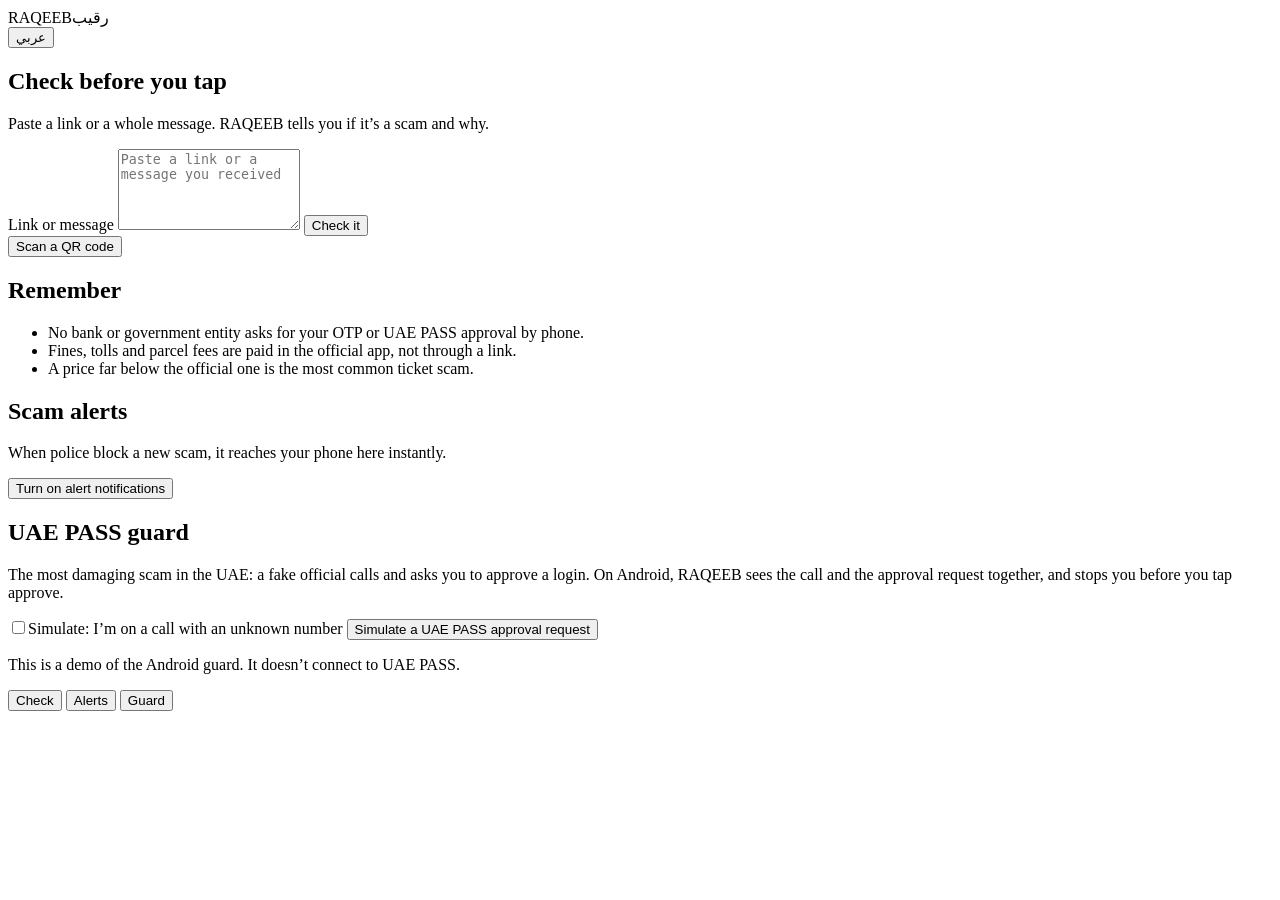
==== web/app/index.html @ e65f9ff2 "RAQEEB 1.0 baseline" ====
<!DOCTYPE html>
<html lang="en" dir="ltr">
<head>
<meta charset="utf-8">
<meta name="viewport" content="width=device-width, initial-scale=1, viewport-fit=cover">
<meta name="theme-color" content="#14243A">
<title>RAQEEB</title>
<link rel="manifest" href="/manifest.webmanifest">
<link rel="icon" href="/static/app/icon-192.png">
<link rel="apple-touch-icon" href="/static/app/icon-192.png">
<link rel="preconnect" href="https://fonts.googleapis.com">
<link rel="stylesheet" href="https://fonts.googleapis.com/css2?family=Cairo:wght@500..800&family=Readex+Pro:wght@300..600&display=swap">
<link rel="stylesheet" href="/static/app/app.css">
</head>
<body>
<header class="bar">
  <div class="mark"><span class="w-en">RAQEEB</span><span class="w-ar">رقيب</span></div>
  <button id="lang" class="lang" aria-label="Switch language">عربي</button>
</header>

<div id="banner" class="banner" hidden role="alert"></div>

<main>
  <section id="t-check" class="tab on">
    <h1 data-i="checkTitle">Check before you tap</h1>
    <p class="lede" data-i="checkLede">Paste a link or a whole message. RAQEEB tells you if it’s a scam and why.</p>
    <form id="check-form">
      <label for="input" class="sr" data-i="inputLabel">Link or message</label>
      <textarea id="input" rows="5" data-ph="inputPh" placeholder="Paste a link or a message you received"></textarea>
      <button class="go" type="submit" data-i="checkBtn">Check it</button>
    </form>
    <button id="qr-btn" class="soft" data-i="qrBtn">Scan a QR code</button>
    <div id="qr-box" class="qr-box" hidden>
      <video id="qr-video" playsinline muted></video>
      <p class="hint" data-i="qrHint">Point the camera at the QR code</p>
      <button id="qr-stop" class="soft" data-i="cancel">Cancel</button>
    </div>
    <div class="tips">
      <h2 data-i="tipsTitle">Remember</h2>
      <ul>
        <li data-i="tip1">No bank or government entity asks for your OTP or UAE PASS approval by phone.</li>
        <li data-i="tip2">Fines, tolls and parcel fees are paid in the official app, not through a link.</li>
        <li data-i="tip3">A price far below the official one is the most common ticket scam.</li>
      </ul>
    </div>
  </section>

  <section id="t-alerts" class="tab">
    <h1 data-i="alertsTitle">Scam alerts</h1>
    <p class="lede" data-i="alertsLede">When police block a new scam, it reaches your phone here instantly.</p>
    <button id="notify" class="soft" data-i="notifyBtn">Turn on alert notifications</button>
    <ol id="alerts" class="alerts"></ol>
  </section>

  <section id="t-guard" class="tab">
    <h1 data-i="guardTitle">UAE PASS guard</h1>
    <p class="lede" data-i="guardLede">The most damaging scam in the UAE: a fake official calls and asks you to approve a login. On Android, RAQEEB sees the call and the approval request together, and stops you before you tap approve.</p>
    <label class="switch"><input type="checkbox" id="oncall"><span data-i="onCall">Simulate: I’m on a call with an unknown number</span></label>
    <button id="simulate" class="go" data-i="simulateBtn">Simulate a UAE PASS approval request</button>
    <p class="hint" data-i="guardNote">This is a demo of the Android guard. It doesn’t connect to UAE PASS.</p>
  </section>
</main>

<nav class="tabs" aria-label="Sections">
  <button data-tab="check" class="on"><span data-i="tabCheck">Check</span></button>
  <button data-tab="alerts"><span data-i="tabAlerts">Alerts</span><b id="alert-count" hidden></b></button>
  <button data-tab="guard"><span data-i="tabGuard">Guard</span></button>
</nav>

<!-- verdict sheet -->
<section id="verdict" class="sheet" hidden aria-modal="true" role="dialog" aria-labelledby="v-word">
  <div class="sheet-inner">
    <p id="v-word" class="v-word"></p>
    <p id="v-brand" class="v-brand"></p>
    <div id="v-twin" class="v-twin"></div>
    <ul id="v-reasons" class="v-reasons"></ul>
    <p id="v-advice" class="v-advice"></p>
    <div class="v-actions">
      <button id="v-report" class="go light" data-i="reportBtn">Report to Aman</button>
      <button id="v-close" class="soft light" data-i="close">Close</button>
    </div>
    <div id="report-box" class="report-box" hidden>
      <label for="emirate" data-i="emirateLabel">Your emirate</label>
      <select id="emirate">
        <option>Abu Dhabi</option><option>Dubai</option><option>Sharjah</option><option>Ajman</option>
        <option>Umm Al Quwain</option><option>Ras Al Khaimah</option><option>Fujairah</option>
      </select>
      <button id="send-report" class="go light" data-i="sendReport">Send report</button>
      <p class="aman"><span data-i="amanAlso">You can also contact Aman directly:</span> <a href="tel:8002626">8002626</a> · <a href="sms:2828">SMS 2828</a></p>
      <p id="report-done" class="hint" hidden data-i="reportDone">Report sent. Thank you — it helps protect others.</p>
    </div>
  </div>
</section>

<!-- UAE PASS guard takeover -->
<section id="takeover" class="takeover" hidden role="alertdialog" aria-labelledby="to-title">
  <p class="to-eyebrow" data-i="toEyebrow">RAQEEB stopped an approval</p>
  <p id="to-title" class="to-title" data-i="toTitle">Someone is trying to log in as you.</p>
  <p class="to-title ar-line" lang="ar">شخص ما يحاول تسجيل الدخول باسمك.</p>
  <p class="to-body" data-i="toBody">You’re on a call with an unknown number and a UAE PASS approval just arrived. Real officials never ask you to approve a login. Hang up first.</p>
  <button id="to-deny" class="go light" data-i="toDeny">I didn’t ask for this. Decline</button>
  <button id="to-allow" class="soft light" data-i="toAllow">It was me</button>
</section>

<script src="/static/app/app.js"></script>
</body>
</html>
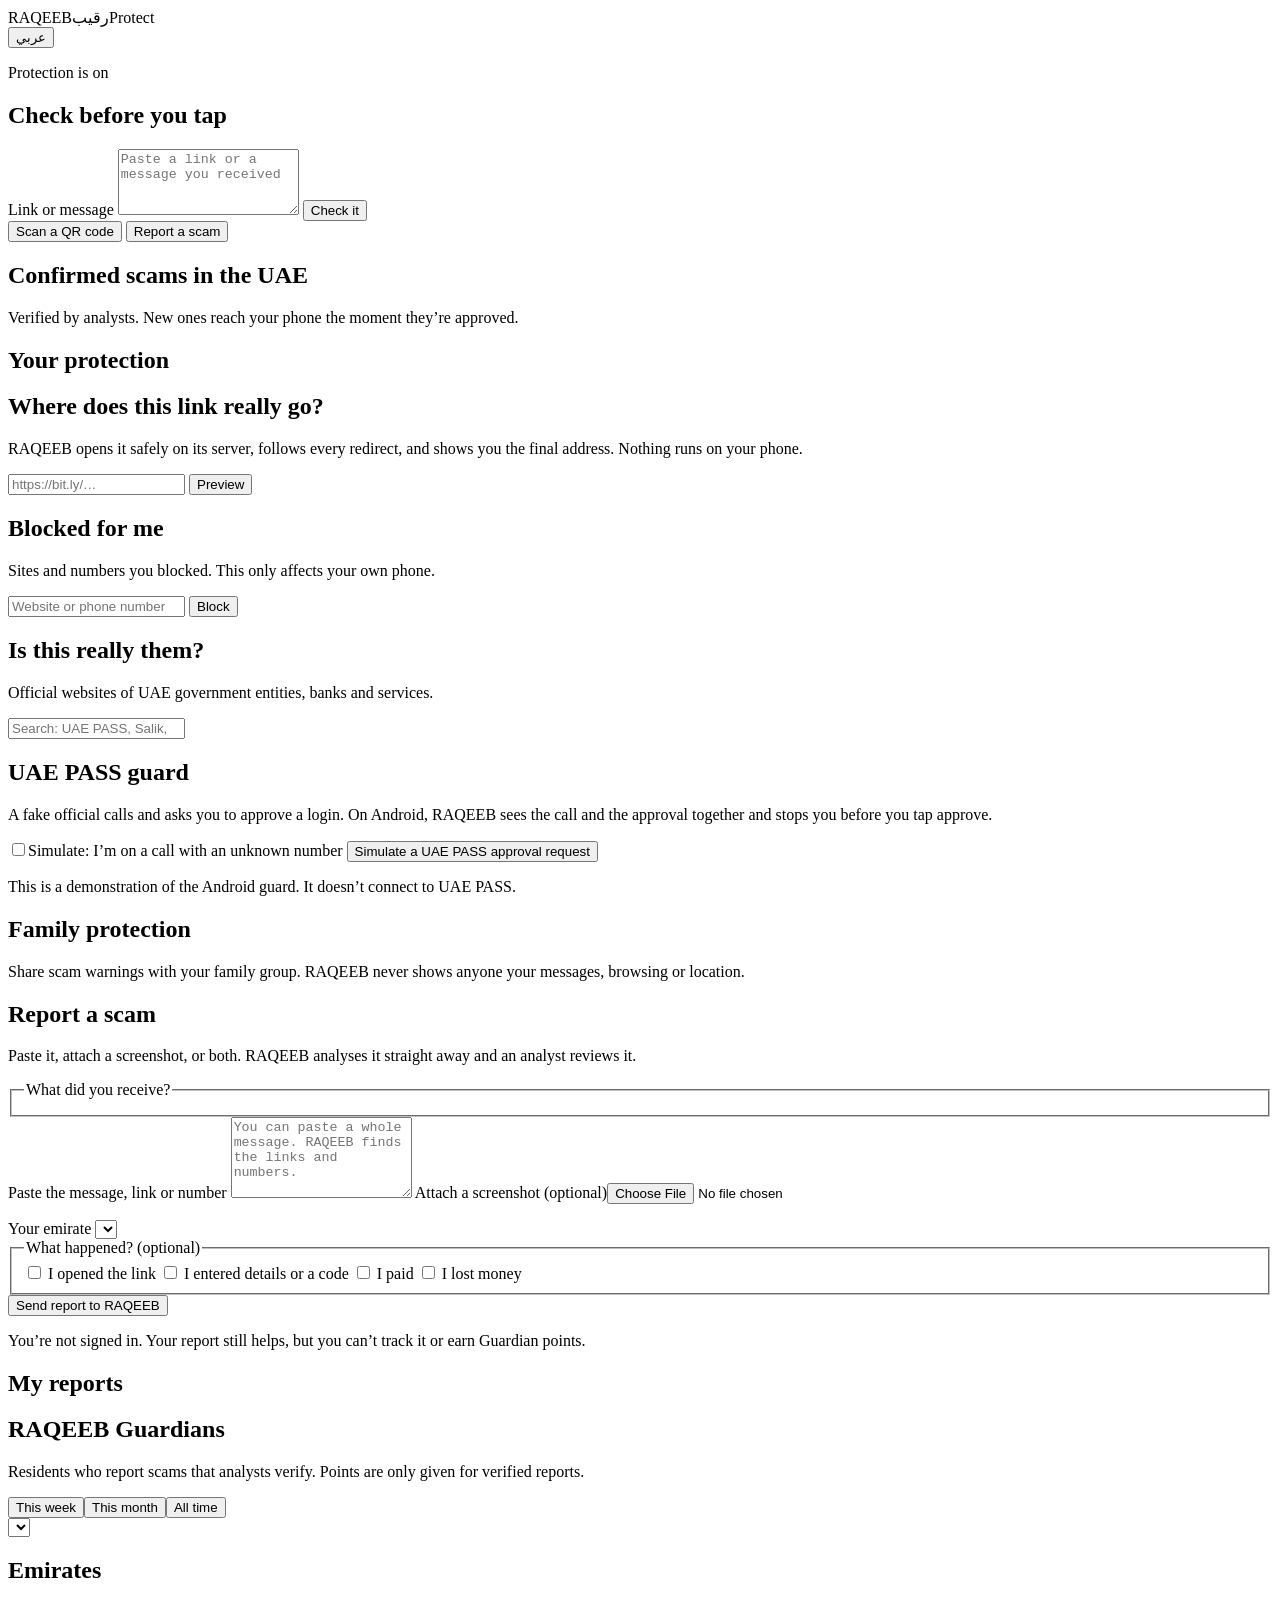
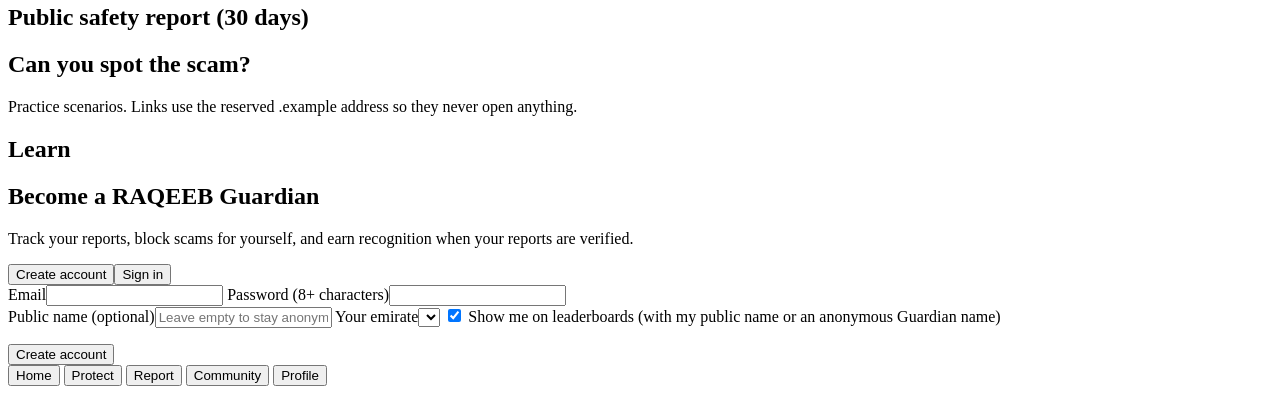
==== commit 293ce6a0: "Protect 2.0: five-tab bilingual citizen app with report flow, status tracking, Block for me, signed " ====
--- a/web/app/index.html
+++ b/web/app/index.html
@@ -4,7 +4,7 @@
 <meta charset="utf-8">
 <meta name="viewport" content="width=device-width, initial-scale=1, viewport-fit=cover">
 <meta name="theme-color" content="#14243A">
-<title>RAQEEB</title>
+<title>RAQEEB Protect</title>
 <link rel="manifest" href="/manifest.webmanifest">
 <link rel="icon" href="/static/app/icon-192.png">
 <link rel="apple-touch-icon" href="/static/app/icon-192.png">
@@ -14,57 +14,181 @@
 </head>
 <body>
 <header class="bar">
-  <div class="mark"><span class="w-en">RAQEEB</span><span class="w-ar">رقيب</span></div>
+  <div class="mark"><span class="w-en">RAQEEB</span><span class="w-ar">رقيب</span><span class="w-sub" data-i="protect">Protect</span></div>
   <button id="lang" class="lang" aria-label="Switch language">عربي</button>
 </header>
 
 <div id="banner" class="banner" hidden role="alert"></div>
 
 <main>
-  <section id="t-check" class="tab on">
+  <!-- HOME -->
+  <section id="t-home" class="tab on">
+    <div id="shield" class="shield">
+      <p class="shield-state" id="shield-state" data-i="shieldOn">Protection is on</p>
+      <p class="shield-meta" id="shield-meta"></p>
+    </div>
     <h1 data-i="checkTitle">Check before you tap</h1>
-    <p class="lede" data-i="checkLede">Paste a link or a whole message. RAQEEB tells you if it’s a scam and why.</p>
     <form id="check-form">
       <label for="input" class="sr" data-i="inputLabel">Link or message</label>
-      <textarea id="input" rows="5" data-ph="inputPh" placeholder="Paste a link or a message you received"></textarea>
+      <textarea id="input" rows="4" data-ph="inputPh" placeholder="Paste a link or a message you received"></textarea>
       <button class="go" type="submit" data-i="checkBtn">Check it</button>
     </form>
-    <button id="qr-btn" class="soft" data-i="qrBtn">Scan a QR code</button>
+    <div class="two">
+      <button id="qr-btn" class="soft" data-i="qrBtn">Scan a QR code</button>
+      <button class="soft accent" data-goto="report" data-i="reportScam">Report a scam</button>
+    </div>
     <div id="qr-box" class="qr-box" hidden>
       <video id="qr-video" playsinline muted></video>
       <p class="hint" data-i="qrHint">Point the camera at the QR code</p>
-      <button id="qr-stop" class="soft" data-i="cancel">Cancel</button>
-    </div>
-    <div class="tips">
-      <h2 data-i="tipsTitle">Remember</h2>
-      <ul>
-        <li data-i="tip1">No bank or government entity asks for your OTP or UAE PASS approval by phone.</li>
-        <li data-i="tip2">Fines, tolls and parcel fees are paid in the official app, not through a link.</li>
-        <li data-i="tip3">A price far below the official one is the most common ticket scam.</li>
-      </ul>
-    </div>
-  </section>
-
-  <section id="t-alerts" class="tab">
-    <h1 data-i="alertsTitle">Scam alerts</h1>
-    <p class="lede" data-i="alertsLede">When police block a new scam, it reaches your phone here instantly.</p>
-    <button id="notify" class="soft" data-i="notifyBtn">Turn on alert notifications</button>
+      <button id="qr-stop" class="soft light" data-i="cancel">Cancel</button>
+    </div>
+    <h2 class="h2-gap" data-i="alertsTitle">Confirmed scams in the UAE</h2>
+    <p class="hint" data-i="alertsLede">Verified by analysts. New ones reach your phone the moment they’re approved.</p>
     <ol id="alerts" class="alerts"></ol>
-  </section>
-
-  <section id="t-guard" class="tab">
-    <h1 data-i="guardTitle">UAE PASS guard</h1>
-    <p class="lede" data-i="guardLede">The most damaging scam in the UAE: a fake official calls and asks you to approve a login. On Android, RAQEEB sees the call and the approval request together, and stops you before you tap approve.</p>
-    <label class="switch"><input type="checkbox" id="oncall"><span data-i="onCall">Simulate: I’m on a call with an unknown number</span></label>
-    <button id="simulate" class="go" data-i="simulateBtn">Simulate a UAE PASS approval request</button>
-    <p class="hint" data-i="guardNote">This is a demo of the Android guard. It doesn’t connect to UAE PASS.</p>
+    <div class="card season" id="season-card" hidden>
+      <h2 data-i="seasonTitle">Watch out this season</h2>
+      <p class="hint" data-i="seasonNote">A forecast from seasonal patterns, not confirmed scams.</p>
+      <ul id="season-list"></ul>
+    </div>
+  </section>
+
+  <!-- PROTECT -->
+  <section id="t-protect" class="tab">
+    <h1 data-i="protectTitle">Your protection</h1>
+    <div class="card">
+      <h2 data-i="previewTitle">Where does this link really go?</h2>
+      <p class="hint" data-i="previewLede">RAQEEB opens it safely on its server, follows every redirect, and shows you the final address. Nothing runs on your phone.</p>
+      <form id="preview-form" class="row-form">
+        <input id="preview-url" type="url" inputmode="url" data-ph="previewPh" placeholder="https://bit.ly/…" required>
+        <button class="go small" type="submit" data-i="previewBtn">Preview</button>
+      </form>
+      <div id="preview-out" class="preview-out"></div>
+    </div>
+    <div class="card">
+      <h2 data-i="myBlocksTitle">Blocked for me</h2>
+      <p class="hint" data-i="myBlocksLede">Sites and numbers you blocked. This only affects your own phone.</p>
+      <form id="myblock-form" class="row-form">
+        <input id="myblock-value" data-ph="myBlockPh" placeholder="Website or phone number" required>
+        <button class="go small" type="submit" data-i="blockBtn">Block</button>
+      </form>
+      <ul id="myblocks" class="plain"></ul>
+    </div>
+    <div class="card">
+      <h2 data-i="brandsTitle">Is this really them?</h2>
+      <p class="hint" data-i="brandsLede">Official websites of UAE government entities, banks and services.</p>
+      <input id="brand-search" type="search" data-ph="brandPh" placeholder="Search: UAE PASS, Salik, ADCB…" aria-label="Search brands">
+      <ul id="brands" class="brands"></ul>
+    </div>
+    <div class="card">
+      <h2 data-i="guardTitle">UAE PASS guard</h2>
+      <p class="hint" data-i="guardLede">A fake official calls and asks you to approve a login. On Android, RAQEEB sees the call and the approval together and stops you before you tap approve.</p>
+      <label class="switch"><input type="checkbox" id="oncall"><span data-i="onCall">Simulate: I’m on a call with an unknown number</span></label>
+      <button id="simulate" class="soft" data-i="simulateBtn">Simulate a UAE PASS approval request</button>
+      <p class="hint" data-i="guardNote">This is a demonstration of the Android guard. It doesn’t connect to UAE PASS.</p>
+    </div>
+    <div class="card" id="family-card">
+      <h2 data-i="familyTitle">Family protection</h2>
+      <p class="hint" data-i="familyLede">Share scam warnings with your family group. RAQEEB never shows anyone your messages, browsing or location.</p>
+      <div id="family"></div>
+    </div>
+  </section>
+
+  <!-- REPORT -->
+  <section id="t-report" class="tab">
+    <h1 data-i="reportTitle">Report a scam</h1>
+    <p class="lede" data-i="reportLede">Paste it, attach a screenshot, or both. RAQEEB analyses it straight away and an analyst reviews it.</p>
+    <form id="report-form">
+      <fieldset class="types">
+        <legend data-i="whatKind">What did you receive?</legend>
+        <div id="types" class="type-grid"></div>
+      </fieldset>
+      <label for="r-text" class="lbl" data-i="pasteLabel">Paste the message, link or number</label>
+      <textarea id="r-text" rows="5" data-ph="pastePh" placeholder="You can paste a whole message. RAQEEB finds the links and numbers."></textarea>
+      <label for="r-file" class="file"><span data-i="attach">Attach a screenshot (optional)</span><input id="r-file" type="file" accept="image/png,image/jpeg,image/webp"></label>
+      <p id="r-file-name" class="hint"></p>
+      <label for="r-emirate" class="lbl" data-i="emirateLabel">Your emirate</label>
+      <select id="r-emirate"></select>
+      <fieldset class="impact">
+        <legend data-i="impactQ">What happened? (optional)</legend>
+        <label><input type="checkbox" value="clicked"> <span data-i="impClicked">I opened the link</span></label>
+        <label><input type="checkbox" value="shared_details"> <span data-i="impShared">I entered details or a code</span></label>
+        <label><input type="checkbox" value="paid"> <span data-i="impPaid">I paid</span></label>
+        <label><input type="checkbox" value="lost_money"> <span data-i="impLost">I lost money</span></label>
+      </fieldset>
+      <p id="lost-help" class="help" hidden data-i="lostHelp">Call your bank now to block your card, then report to the police. Speed matters.</p>
+      <button class="go" type="submit" data-i="submitReport">Send report to RAQEEB</button>
+      <p class="hint" id="anon-note" data-i="anonNote">You’re not signed in. Your report still helps, but you can’t track it or earn Guardian points.</p>
+    </form>
+    <div id="r-result" class="card result" hidden></div>
+    <h2 class="h2-gap" data-i="myReports">My reports</h2>
+    <ol id="my-reports" class="reports"></ol>
+  </section>
+
+  <!-- COMMUNITY -->
+  <section id="t-community" class="tab">
+    <h1 data-i="communityTitle">RAQEEB Guardians</h1>
+    <p class="lede" data-i="communityLede">Residents who report scams that analysts verify. Points are only given for verified reports.</p>
+    <div class="seg" id="lb-period">
+      <button data-p="week" class="on" data-i="week">This week</button><button data-p="month" data-i="month">This month</button><button data-p="all" data-i="allTime">All time</button>
+    </div>
+    <select id="lb-emirate" aria-label="Emirate"></select>
+    <ol id="leaderboard" class="board"></ol>
+    <div class="card"><h2 data-i="emirateRank">Emirates</h2><ol id="emirate-board" class="board small"></ol></div>
+    <div class="card"><h2 data-i="safetyTitle">Public safety report (30 days)</h2><div id="safety"></div></div>
+    <div class="card"><h2 data-i="simTitle">Can you spot the scam?</h2><p class="hint" data-i="simLede">Practice scenarios. Links use the reserved .example address so they never open anything.</p><div id="sim"></div></div>
+    <div class="card"><h2 data-i="learnTitle">Learn</h2><div id="knowledge"></div></div>
+  </section>
+
+  <!-- PROFILE -->
+  <section id="t-profile" class="tab">
+    <div id="signed-out">
+      <h1 data-i="joinTitle">Become a RAQEEB Guardian</h1>
+      <p class="lede" data-i="joinLede">Track your reports, block scams for yourself, and earn recognition when your reports are verified.</p>
+      <div class="seg" id="auth-mode"><button data-m="register" class="on" data-i="register">Create account</button><button data-m="login" data-i="signIn">Sign in</button></div>
+      <form id="auth-form" class="stack">
+        <label for="a-email" data-i="email">Email</label><input id="a-email" type="email" autocomplete="email" required>
+        <label for="a-pass" data-i="password">Password (8+ characters)</label><input id="a-pass" type="password" minlength="8" autocomplete="current-password" required>
+        <div id="reg-only" class="stack">
+          <label for="a-name" data-i="displayName">Public name (optional)</label><input id="a-name" maxlength="40" data-ph="namePh" placeholder="Leave empty to stay anonymous">
+          <label for="a-emirate" data-i="emirateLabel">Your emirate</label><select id="a-emirate"></select>
+          <label class="check"><input id="a-public" type="checkbox" checked> <span data-i="showOnBoard">Show me on leaderboards (with my public name or an anonymous Guardian name)</span></label>
+        </div>
+        <p id="auth-error" class="error" role="alert"></p>
+        <button class="go" type="submit" id="auth-submit" data-i="register">Create account</button>
+      </form>
+    </div>
+    <div id="signed-in" hidden>
+      <div class="level-card">
+        <p class="lvl-name" id="lvl-name"></p>
+        <p class="lvl-pts" id="lvl-pts"></p>
+        <div class="meter"><i id="lvl-bar"></i></div>
+        <p class="lvl-next" id="lvl-next"></p>
+      </div>
+      <h2 class="h2-gap" data-i="badges">Badges</h2>
+      <ul id="badges" class="badges"></ul>
+      <h2 class="h2-gap" data-i="pointsHistory">Points history</h2>
+      <ul id="ledger" class="plain ledger"></ul>
+      <h2 class="h2-gap" data-i="notifications">Notifications</h2>
+      <ul id="notes" class="plain"></ul>
+      <h2 class="h2-gap" data-i="settings">Settings</h2>
+      <form id="settings" class="stack card">
+        <label for="s-name" data-i="displayName">Public name</label><input id="s-name" maxlength="40">
+        <label for="s-emirate" data-i="emirateLabel">Your emirate</label><select id="s-emirate"></select>
+        <label class="check"><input id="s-public" type="checkbox"> <span data-i="showOnBoard">Show me on leaderboards</span></label>
+        <button class="go small" type="submit" data-i="save">Save</button>
+      </form>
+      <button id="notify" class="soft" data-i="notifyBtn">Turn on alert notifications</button>
+      <button id="signout" class="soft" data-i="signOut">Sign out</button>
+    </div>
   </section>
 </main>
 
 <nav class="tabs" aria-label="Sections">
-  <button data-tab="check" class="on"><span data-i="tabCheck">Check</span></button>
-  <button data-tab="alerts"><span data-i="tabAlerts">Alerts</span><b id="alert-count" hidden></b></button>
-  <button data-tab="guard"><span data-i="tabGuard">Guard</span></button>
+  <button data-tab="home" class="on"><span data-i="tabHome">Home</span></button>
+  <button data-tab="protect"><span data-i="tabProtect">Protect</span></button>
+  <button data-tab="report" class="report-tab"><span data-i="tabReport">Report</span></button>
+  <button data-tab="community"><span data-i="tabCommunity">Community</span></button>
+  <button data-tab="profile"><span data-i="tabProfile">Profile</span><b id="note-count" hidden></b></button>
 </nav>
 
 <!-- verdict sheet -->
@@ -76,19 +200,12 @@
     <ul id="v-reasons" class="v-reasons"></ul>
     <p id="v-advice" class="v-advice"></p>
     <div class="v-actions">
-      <button id="v-report" class="go light" data-i="reportBtn">Report to Aman</button>
+      <button id="v-report" class="go light" data-i="reportToRaqeeb">Report to RAQEEB</button>
+      <button id="v-block" class="soft light" data-i="blockForMe">Block for me</button>
       <button id="v-close" class="soft light" data-i="close">Close</button>
     </div>
-    <div id="report-box" class="report-box" hidden>
-      <label for="emirate" data-i="emirateLabel">Your emirate</label>
-      <select id="emirate">
-        <option>Abu Dhabi</option><option>Dubai</option><option>Sharjah</option><option>Ajman</option>
-        <option>Umm Al Quwain</option><option>Ras Al Khaimah</option><option>Fujairah</option>
-      </select>
-      <button id="send-report" class="go light" data-i="sendReport">Send report</button>
-      <p class="aman"><span data-i="amanAlso">You can also contact Aman directly:</span> <a href="tel:8002626">8002626</a> · <a href="sms:2828">SMS 2828</a></p>
-      <p id="report-done" class="hint" hidden data-i="reportDone">Report sent. Thank you — it helps protect others.</p>
-    </div>
+    <p class="v-explain" data-i="blockVsReport">“Block for me” protects only your phone. “Report to RAQEEB” sends it to analysts, who can block it for everyone once it’s confirmed.</p>
+    <p class="aman"><span data-i="amanAlso">Lost money? Contact Aman (Abu Dhabi Police):</span> <a href="tel:8002626">8002626</a> · <a href="sms:2828">SMS 2828</a></p>
   </div>
 </section>
 
@@ -102,6 +219,7 @@
   <button id="to-allow" class="soft light" data-i="toAllow">It was me</button>
 </section>
 
+<script src="/static/app/i18n.js"></script>
 <script src="/static/app/app.js"></script>
 </body>
 </html>
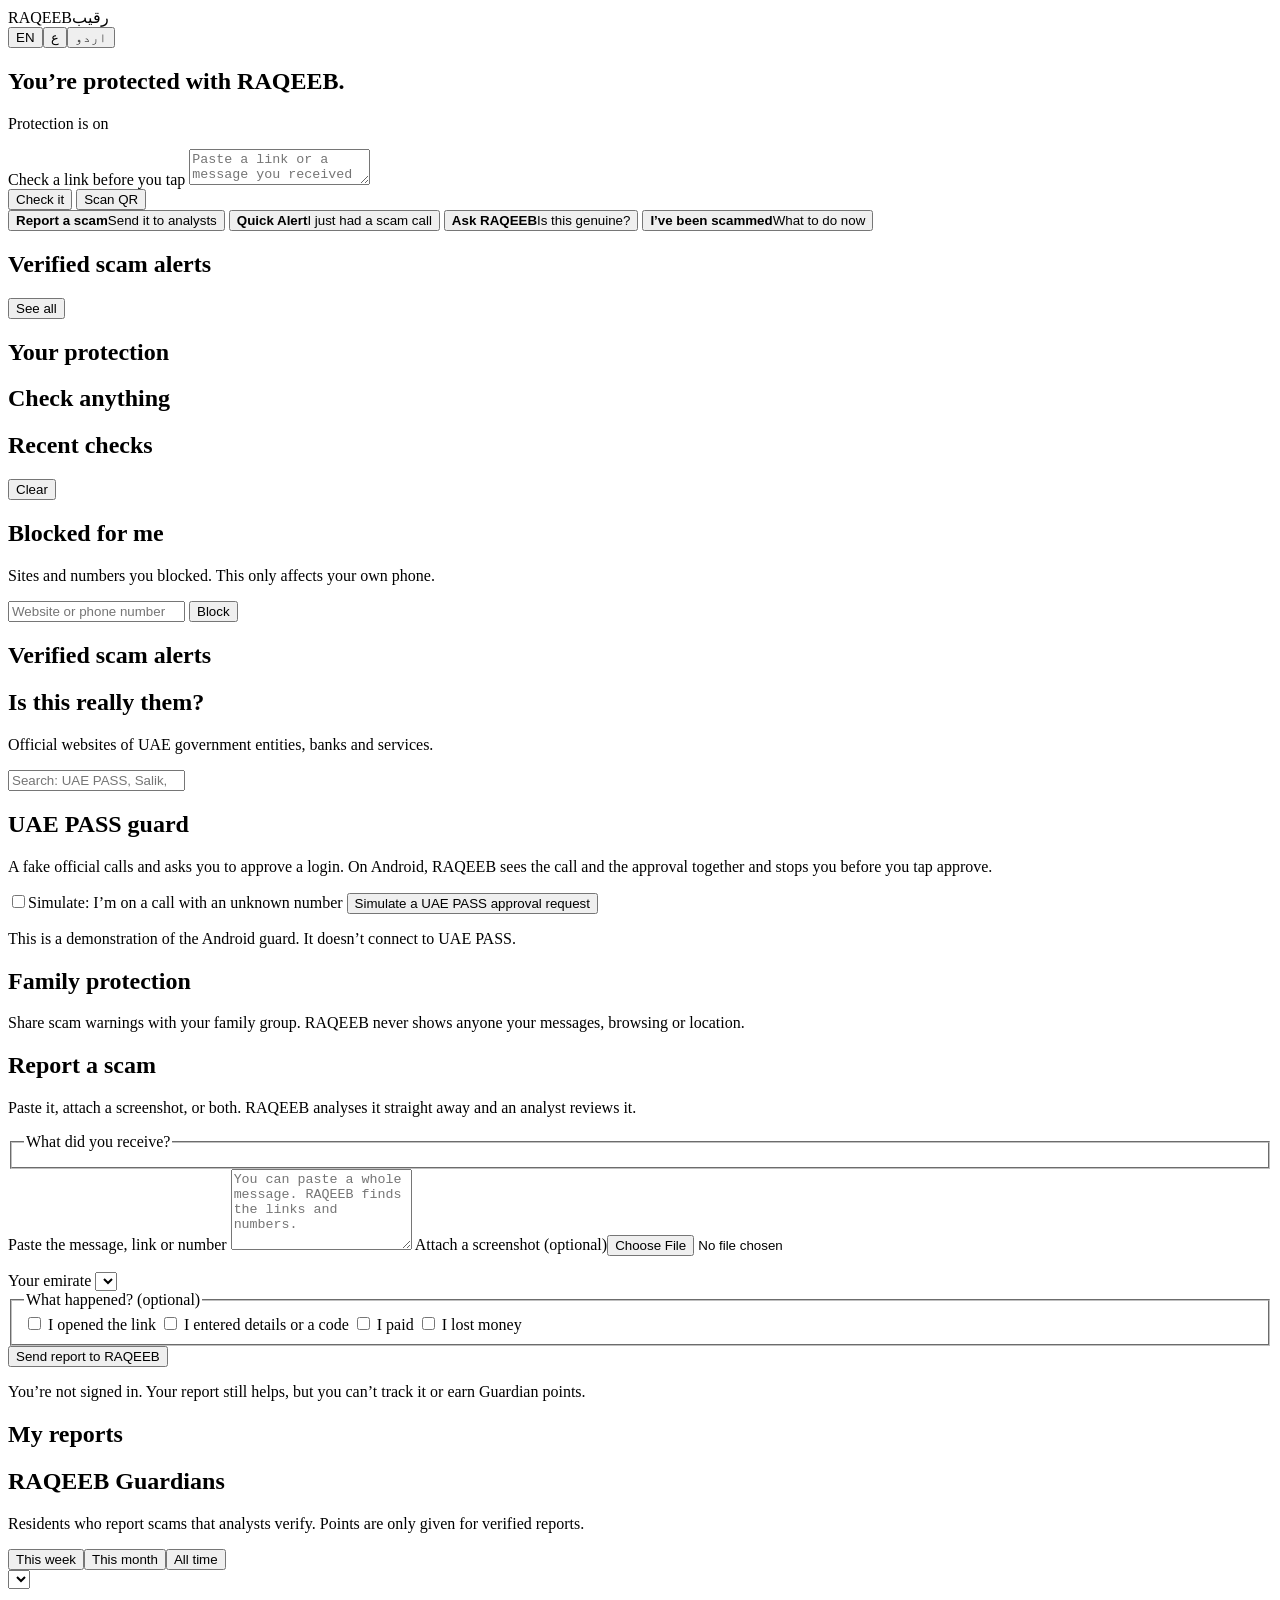
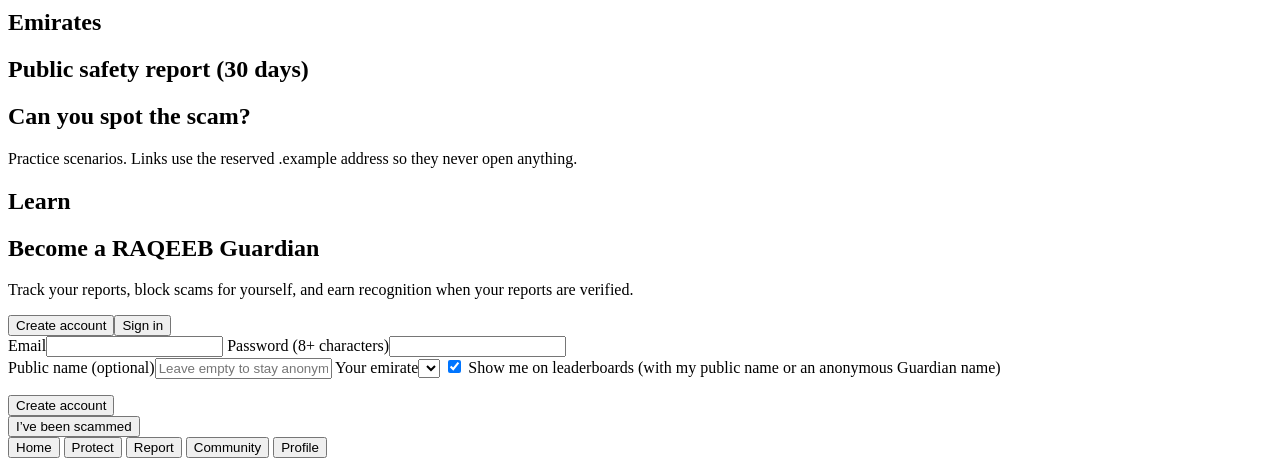
==== commit f56e0ce1: "Protect redesign: five tabs, seven checkers, assistant (EN/AR/UR), Quick Alert, emergency guidance, " ====
--- a/web/app/index.html
+++ b/web/app/index.html
@@ -3,19 +3,22 @@
 <head>
 <meta charset="utf-8">
 <meta name="viewport" content="width=device-width, initial-scale=1, viewport-fit=cover">
-<meta name="theme-color" content="#14243A">
+<meta name="theme-color" content="#071426">
 <title>RAQEEB Protect</title>
 <link rel="manifest" href="/manifest.webmanifest">
 <link rel="icon" href="/static/app/icon-192.png">
 <link rel="apple-touch-icon" href="/static/app/icon-192.png">
 <link rel="preconnect" href="https://fonts.googleapis.com">
-<link rel="stylesheet" href="https://fonts.googleapis.com/css2?family=Cairo:wght@500..800&family=Readex+Pro:wght@300..600&display=swap">
+<link rel="stylesheet" href="https://fonts.googleapis.com/css2?family=Inter:wght@400;500;600;700;800&family=Roboto:wght@500;700;900&family=Noto+Sans+Arabic:wght@400;500;600;700;800&display=swap">
+<link rel="stylesheet" href="/static/shared/tokens.css">
 <link rel="stylesheet" href="/static/app/app.css">
 </head>
 <body>
 <header class="bar">
-  <div class="mark"><span class="w-en">RAQEEB</span><span class="w-ar">رقيب</span><span class="w-sub" data-i="protect">Protect</span></div>
-  <button id="lang" class="lang" aria-label="Switch language">عربي</button>
+  <span class="mark"><span class="mark-flag" aria-hidden="true"><i></i><i></i><i></i><i></i></span><span class="mark-en">RAQEEB</span><span class="mark-ar" lang="ar">رقيب</span></span>
+  <div class="langs" role="group" aria-label="Language">
+    <button data-lang="en" lang="en">EN</button><button data-lang="ar" lang="ar">ع</button><button data-lang="ur" lang="ur">اردو</button>
+  </div>
 </header>
 
 <div id="banner" class="banner" hidden role="alert"></div>
@@ -23,60 +26,69 @@
 <main>
   <!-- HOME -->
   <section id="t-home" class="tab on">
-    <div id="shield" class="shield">
-      <p class="shield-state" id="shield-state" data-i="shieldOn">Protection is on</p>
-      <p class="shield-meta" id="shield-meta"></p>
-    </div>
-    <h1 data-i="checkTitle">Check before you tap</h1>
-    <form id="check-form">
-      <label for="input" class="sr" data-i="inputLabel">Link or message</label>
-      <textarea id="input" rows="4" data-ph="inputPh" placeholder="Paste a link or a message you received"></textarea>
-      <button class="go" type="submit" data-i="checkBtn">Check it</button>
+    <div class="hello">
+      <p class="hello-k" id="hello-name"></p>
+      <h1 data-i="protectedTitle">You’re protected with RAQEEB.</h1>
+      <p class="shield-line" id="shield"><span class="dot"></span><span id="shield-state" data-i="shieldOn">Protection is on</span><span id="shield-meta"></span></p>
+    </div>
+    <form id="check-form" class="check-card">
+      <label for="input" class="check-label" data-i="checkTitle">Check a link before you tap</label>
+      <textarea id="input" rows="2" data-ph="inputPh" placeholder="Paste a link or a message you received"></textarea>
+      <div class="check-row">
+        <button class="go" type="submit" data-i="checkBtn">Check it</button>
+        <button id="qr-btn" class="icon-btn" type="button" data-i="qrBtn">Scan QR</button>
+      </div>
     </form>
-    <div class="two">
-      <button id="qr-btn" class="soft" data-i="qrBtn">Scan a QR code</button>
-      <button class="soft accent" data-goto="report" data-i="reportScam">Report a scam</button>
-    </div>
     <div id="qr-box" class="qr-box" hidden>
       <video id="qr-video" playsinline muted></video>
       <p class="hint" data-i="qrHint">Point the camera at the QR code</p>
       <button id="qr-stop" class="soft light" data-i="cancel">Cancel</button>
     </div>
-    <h2 class="h2-gap" data-i="alertsTitle">Confirmed scams in the UAE</h2>
-    <p class="hint" data-i="alertsLede">Verified by analysts. New ones reach your phone the moment they’re approved.</p>
+    <div class="quick">
+      <button data-goto="report"><b data-i="qReport">Report a scam</b><span data-i="qReportD">Send it to analysts</span></button>
+      <button id="open-quick"><b data-i="qCall">Quick Alert</b><span data-i="qCallD">I just had a scam call</span></button>
+      <button id="open-assistant"><b data-i="qAsk">Ask RAQEEB</b><span data-i="qAskD">Is this genuine?</span></button>
+      <button id="open-emergency" class="urgent"><b data-i="qHelp">I’ve been scammed</b><span data-i="qHelpD">What to do now</span></button>
+    </div>
+    <div class="card season" id="season-card" hidden>
+      <p class="tag" data-i="forecastTag">Forecast</p>
+      <h2 id="season-title" data-i="seasonTitle">Stay alert this season</h2>
+      <ul id="season-list"></ul>
+      <p class="hint" data-i="seasonNote">A forecast from seasonal patterns, not confirmed scams.</p>
+    </div>
+    <div class="section-head"><h2 data-i="alertsTitle">Verified scam alerts</h2><button class="link" data-goto="protect" data-scroll="alerts-all" data-i="seeAll">See all</button></div>
     <ol id="alerts" class="alerts"></ol>
-    <div class="card season" id="season-card" hidden>
-      <h2 data-i="seasonTitle">Watch out this season</h2>
-      <p class="hint" data-i="seasonNote">A forecast from seasonal patterns, not confirmed scams.</p>
-      <ul id="season-list"></ul>
+    <div class="card activity">
+      <h2 data-i="activityTitle">Your protection</h2>
+      <dl class="stats" id="my-activity"></dl>
+      <div id="guardian-mini" class="guardian-mini" hidden></div>
     </div>
   </section>
 
   <!-- PROTECT -->
   <section id="t-protect" class="tab">
-    <h1 data-i="protectTitle">Your protection</h1>
-    <div class="card">
-      <h2 data-i="previewTitle">Where does this link really go?</h2>
-      <p class="hint" data-i="previewLede">RAQEEB opens it safely on its server, follows every redirect, and shows you the final address. Nothing runs on your phone.</p>
-      <form id="preview-form" class="row-form">
-        <input id="preview-url" type="url" inputmode="url" data-ph="previewPh" placeholder="https://bit.ly/…" required>
-        <button class="go small" type="submit" data-i="previewBtn">Preview</button>
-      </form>
-      <div id="preview-out" class="preview-out"></div>
-    </div>
+    <h1 data-i="protectTitle">Check anything</h1>
+    <div class="chips" id="checker-tabs" role="tablist"></div>
+    <div class="card checker" id="checker"></div>
+    <div class="section-head"><h2 data-i="recentTitle">Recent checks</h2><button class="link" id="clear-recent" data-i="clear">Clear</button></div>
+    <ol id="recent" class="recent"></ol>
     <div class="card">
       <h2 data-i="myBlocksTitle">Blocked for me</h2>
       <p class="hint" data-i="myBlocksLede">Sites and numbers you blocked. This only affects your own phone.</p>
       <form id="myblock-form" class="row-form">
-        <input id="myblock-value" data-ph="myBlockPh" placeholder="Website or phone number" required>
+        <input id="myblock-value" data-ph="myBlockPh" placeholder="Website or phone number" required aria-label="Website or phone number">
         <button class="go small" type="submit" data-i="blockBtn">Block</button>
       </form>
       <ul id="myblocks" class="plain"></ul>
     </div>
+    <div class="card" id="alerts-all">
+      <h2 data-i="alertsTitle">Verified scam alerts</h2>
+      <ol id="alerts-full" class="alerts"></ol>
+    </div>
     <div class="card">
       <h2 data-i="brandsTitle">Is this really them?</h2>
       <p class="hint" data-i="brandsLede">Official websites of UAE government entities, banks and services.</p>
-      <input id="brand-search" type="search" data-ph="brandPh" placeholder="Search: UAE PASS, Salik, ADCB…" aria-label="Search brands">
+      <input id="brand-search" type="search" data-ph="brandPh" placeholder="Search: UAE PASS, Salik, ADCB…" aria-label="Search organisations">
       <ul id="brands" class="brands"></ul>
     </div>
     <div class="card">
@@ -115,7 +127,7 @@
         <label><input type="checkbox" value="paid"> <span data-i="impPaid">I paid</span></label>
         <label><input type="checkbox" value="lost_money"> <span data-i="impLost">I lost money</span></label>
       </fieldset>
-      <p id="lost-help" class="help" hidden data-i="lostHelp">Call your bank now to block your card, then report to the police. Speed matters.</p>
+      <p id="lost-help" class="help" hidden><span data-i="lostHelp">Call your bank now to block your card, then report to the police. Speed matters.</span> <button type="button" class="link" data-open="emergency" data-i="whatToDo">What to do now</button></p>
       <button class="go" type="submit" data-i="submitReport">Send report to RAQEEB</button>
       <p class="hint" id="anon-note" data-i="anonNote">You’re not signed in. Your report still helps, but you can’t track it or earn Guardian points.</p>
     </form>
@@ -156,6 +168,7 @@
         <p id="auth-error" class="error" role="alert"></p>
         <button class="go" type="submit" id="auth-submit" data-i="register">Create account</button>
       </form>
+      <div id="demo-citizen" class="demo-box" hidden></div>
     </div>
     <div id="signed-in" hidden>
       <div class="level-card">
@@ -180,15 +193,16 @@
       <button id="notify" class="soft" data-i="notifyBtn">Turn on alert notifications</button>
       <button id="signout" class="soft" data-i="signOut">Sign out</button>
     </div>
+    <button class="soft" data-open="emergency" data-i="qHelp">I’ve been scammed</button>
   </section>
 </main>
 
 <nav class="tabs" aria-label="Sections">
-  <button data-tab="home" class="on"><span data-i="tabHome">Home</span></button>
-  <button data-tab="protect"><span data-i="tabProtect">Protect</span></button>
-  <button data-tab="report" class="report-tab"><span data-i="tabReport">Report</span></button>
-  <button data-tab="community"><span data-i="tabCommunity">Community</span></button>
-  <button data-tab="profile"><span data-i="tabProfile">Profile</span><b id="note-count" hidden></b></button>
+  <button data-tab="home" class="on"><i class="ti home" aria-hidden="true"></i><span data-i="tabHome">Home</span></button>
+  <button data-tab="protect"><i class="ti shield" aria-hidden="true"></i><span data-i="tabProtect">Protect</span></button>
+  <button data-tab="report" class="report-tab"><i class="ti flag" aria-hidden="true"></i><span data-i="tabReport">Report</span></button>
+  <button data-tab="community"><i class="ti people" aria-hidden="true"></i><span data-i="tabCommunity">Community</span></button>
+  <button data-tab="profile"><i class="ti person" aria-hidden="true"></i><span data-i="tabProfile">Profile</span><b id="note-count" hidden></b></button>
 </nav>
 
 <!-- verdict sheet -->
@@ -205,15 +219,50 @@
       <button id="v-close" class="soft light" data-i="close">Close</button>
     </div>
     <p class="v-explain" data-i="blockVsReport">“Block for me” protects only your phone. “Report to RAQEEB” sends it to analysts, who can block it for everyone once it’s confirmed.</p>
-    <p class="aman"><span data-i="amanAlso">Lost money? Contact Aman (Abu Dhabi Police):</span> <a href="tel:8002626">8002626</a> · <a href="sms:2828">SMS 2828</a></p>
   </div>
+</section>
+
+<!-- assistant -->
+<section id="assistant" class="panel-sheet" hidden aria-modal="true" role="dialog" aria-labelledby="as-title">
+  <div class="ps-head"><h2 id="as-title" data-i="asTitle">Ask RAQEEB</h2><button class="x" data-close aria-label="Close">×</button></div>
+  <ol id="chat" class="chat" aria-live="polite"></ol>
+  <div class="suggest" id="suggest"></div>
+  <form id="ask-form" class="ask">
+    <label for="ask" class="sr" data-i="asTitle">Ask RAQEEB</label>
+    <textarea id="ask" rows="2" data-ph="askPh" placeholder="Ask anything about a scam, or paste a message"></textarea>
+    <button class="go small" type="submit" data-i="send">Send</button>
+  </form>
+</section>
+
+<!-- quick alert -->
+<section id="quick" class="panel-sheet" hidden aria-modal="true" role="dialog" aria-labelledby="qa-title">
+  <div class="ps-head"><h2 id="qa-title" data-i="qaTitle">Quick Alert: suspicious call</h2><button class="x" data-close aria-label="Close">×</button></div>
+  <p class="hint" data-i="qaLede">Report it now and finish later. RAQEEB only records what you type here; it can’t see your calls.</p>
+  <form id="quick-form" class="stack">
+    <label for="qa-number" data-i="qaNumber">The number that called (if you have it)</label>
+    <input id="qa-number" type="tel" inputmode="tel" placeholder="+971 5x xxx xxxx">
+    <label for="qa-kind" data-i="qaKind">They said they were</label>
+    <select id="qa-kind"></select>
+    <label for="qa-text" data-i="qaWhat">What did they ask for? (optional)</label>
+    <textarea id="qa-text" rows="3"></textarea>
+    <button class="go" type="submit" data-i="qaSend">Send Quick Alert</button>
+  </form>
+  <div id="qa-done" class="card result" hidden></div>
+</section>
+
+<!-- emergency guidance -->
+<section id="emergency" class="panel-sheet urgent" hidden aria-modal="true" role="dialog" aria-labelledby="em-title">
+  <div class="ps-head"><h2 id="em-title" data-i="emTitle">If you think you’ve been scammed</h2><button class="x" data-close aria-label="Close">×</button></div>
+  <ol id="em-steps" class="em-steps"></ol>
+  <a class="go" href="tel:8002626" data-i="emCall">Call Aman (Abu Dhabi Police) 8002626</a>
+  <button class="soft" data-goto="report" data-close data-i="emReport">Report it in RAQEEB</button>
+  <p class="hint" data-i="emNote">Call your bank using the number on your card or in its official app, never a number from the message.</p>
 </section>
 
 <!-- UAE PASS guard takeover -->
 <section id="takeover" class="takeover" hidden role="alertdialog" aria-labelledby="to-title">
   <p class="to-eyebrow" data-i="toEyebrow">RAQEEB stopped an approval</p>
   <p id="to-title" class="to-title" data-i="toTitle">Someone is trying to log in as you.</p>
-  <p class="to-title ar-line" lang="ar">شخص ما يحاول تسجيل الدخول باسمك.</p>
   <p class="to-body" data-i="toBody">You’re on a call with an unknown number and a UAE PASS approval just arrived. Real officials never ask you to approve a login. Hang up first.</p>
   <button id="to-deny" class="go light" data-i="toDeny">I didn’t ask for this. Decline</button>
   <button id="to-allow" class="soft light" data-i="toAllow">It was me</button>
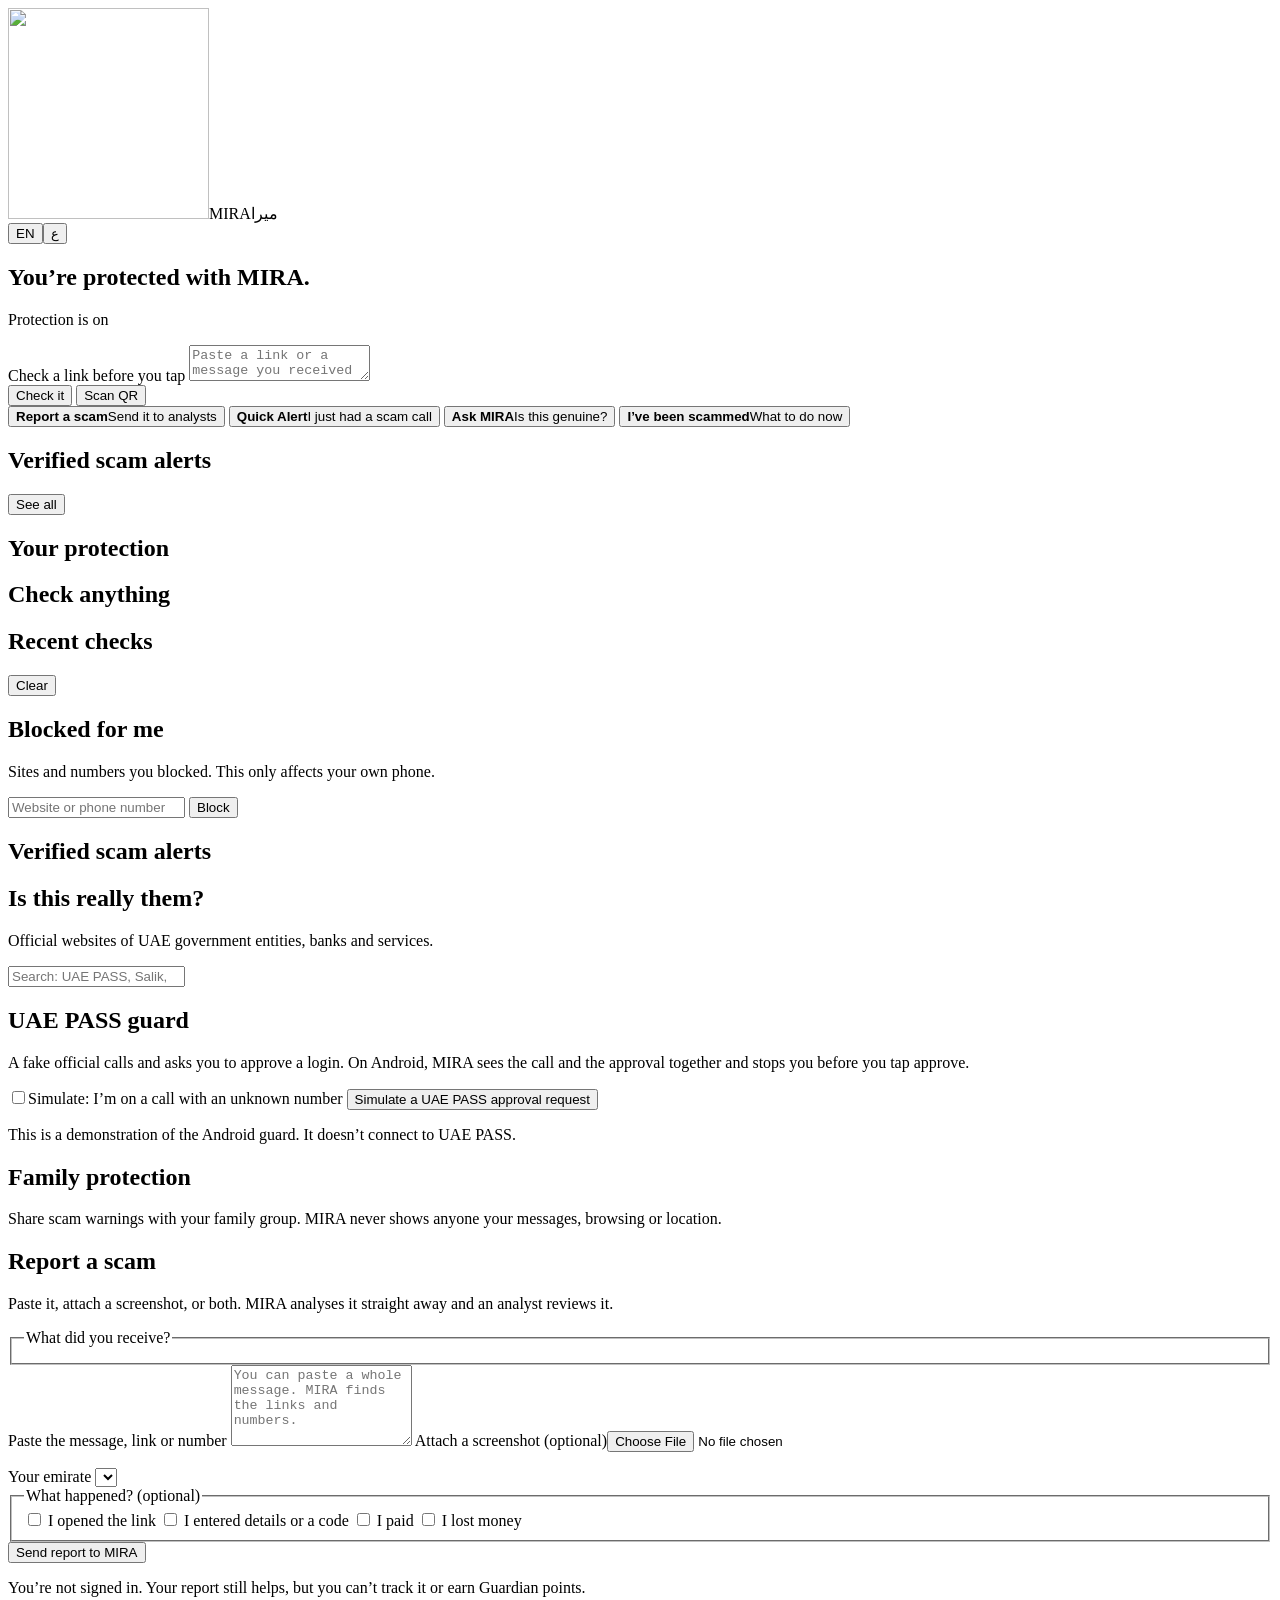
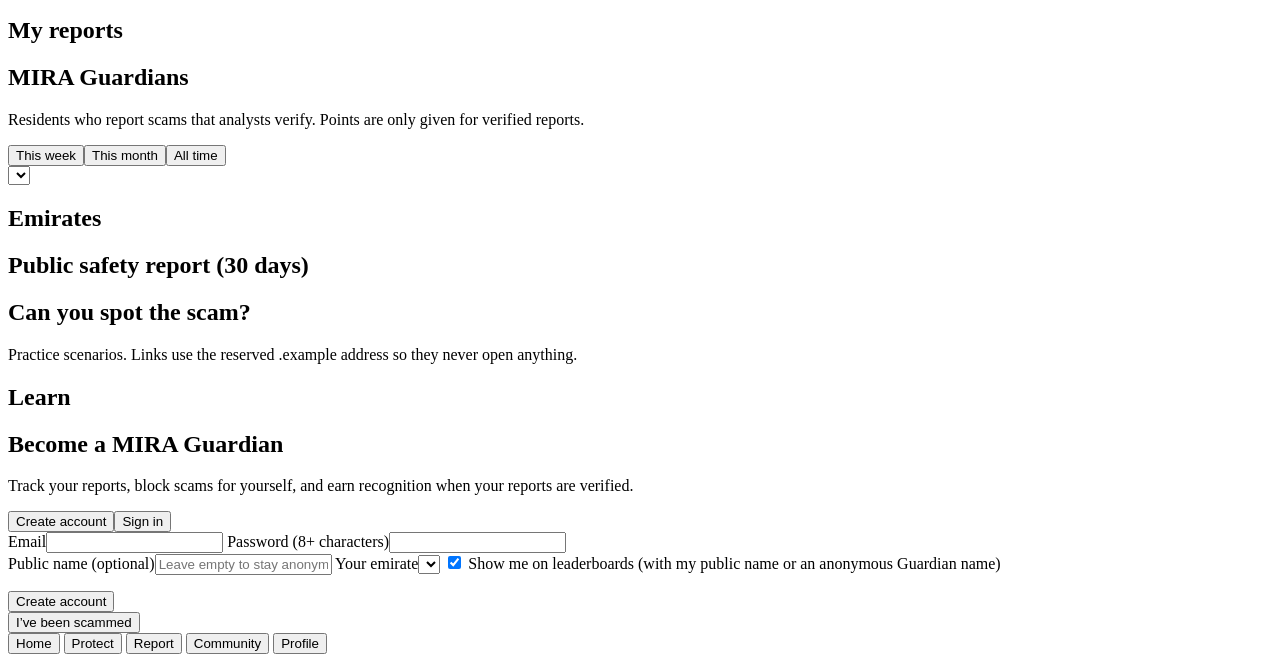
==== commit 8a43882d: "MIRA: rebrand, EN/AR, full-URL model on attached dataset, four-verdict SAFE fix, discovery, alerts, " ====
--- a/web/app/index.html
+++ b/web/app/index.html
@@ -4,20 +4,19 @@
 <meta charset="utf-8">
 <meta name="viewport" content="width=device-width, initial-scale=1, viewport-fit=cover">
 <meta name="theme-color" content="#071426">
-<title>RAQEEB Protect</title>
+<title>MIRA Protect</title>
 <link rel="manifest" href="/manifest.webmanifest">
 <link rel="icon" href="/static/app/icon-192.png">
 <link rel="apple-touch-icon" href="/static/app/icon-192.png">
-<link rel="preconnect" href="https://fonts.googleapis.com">
-<link rel="stylesheet" href="https://fonts.googleapis.com/css2?family=Inter:wght@400;500;600;700;800&family=Roboto:wght@500;700;900&family=Noto+Sans+Arabic:wght@400;500;600;700;800&display=swap">
 <link rel="stylesheet" href="/static/shared/tokens.css">
 <link rel="stylesheet" href="/static/app/app.css">
 </head>
 <body>
+<div class="aurora" aria-hidden="true"></div>
 <header class="bar">
-  <span class="mark"><span class="mark-flag" aria-hidden="true"><i></i><i></i><i></i><i></i></span><span class="mark-en">RAQEEB</span><span class="mark-ar" lang="ar">رقيب</span></span>
+  <span class="mark"><img class="mark-logo" src="/static/shared/mira-mark.png" alt="" width="201" height="211"><span class="mark-en">MIRA</span><span class="mark-ar" lang="ar">ميرا</span></span>
   <div class="langs" role="group" aria-label="Language">
-    <button data-lang="en" lang="en">EN</button><button data-lang="ar" lang="ar">ع</button><button data-lang="ur" lang="ur">اردو</button>
+    <button data-lang="en" lang="en">EN</button><button data-lang="ar" lang="ar">ع</button>
   </div>
 </header>
 
@@ -28,7 +27,7 @@
   <section id="t-home" class="tab on">
     <div class="hello">
       <p class="hello-k" id="hello-name"></p>
-      <h1 data-i="protectedTitle">You’re protected with RAQEEB.</h1>
+      <h1 data-i="protectedTitle">You’re protected with MIRA.</h1>
       <p class="shield-line" id="shield"><span class="dot"></span><span id="shield-state" data-i="shieldOn">Protection is on</span><span id="shield-meta"></span></p>
     </div>
     <form id="check-form" class="check-card">
@@ -47,7 +46,7 @@
     <div class="quick">
       <button data-goto="report"><b data-i="qReport">Report a scam</b><span data-i="qReportD">Send it to analysts</span></button>
       <button id="open-quick"><b data-i="qCall">Quick Alert</b><span data-i="qCallD">I just had a scam call</span></button>
-      <button id="open-assistant"><b data-i="qAsk">Ask RAQEEB</b><span data-i="qAskD">Is this genuine?</span></button>
+      <button id="open-assistant"><b data-i="qAsk">Ask MIRA</b><span data-i="qAskD">Is this genuine?</span></button>
       <button id="open-emergency" class="urgent"><b data-i="qHelp">I’ve been scammed</b><span data-i="qHelpD">What to do now</span></button>
     </div>
     <div class="card season" id="season-card" hidden>
@@ -93,14 +92,14 @@
     </div>
     <div class="card">
       <h2 data-i="guardTitle">UAE PASS guard</h2>
-      <p class="hint" data-i="guardLede">A fake official calls and asks you to approve a login. On Android, RAQEEB sees the call and the approval together and stops you before you tap approve.</p>
+      <p class="hint" data-i="guardLede">A fake official calls and asks you to approve a login. On Android, MIRA sees the call and the approval together and stops you before you tap approve.</p>
       <label class="switch"><input type="checkbox" id="oncall"><span data-i="onCall">Simulate: I’m on a call with an unknown number</span></label>
       <button id="simulate" class="soft" data-i="simulateBtn">Simulate a UAE PASS approval request</button>
       <p class="hint" data-i="guardNote">This is a demonstration of the Android guard. It doesn’t connect to UAE PASS.</p>
     </div>
     <div class="card" id="family-card">
       <h2 data-i="familyTitle">Family protection</h2>
-      <p class="hint" data-i="familyLede">Share scam warnings with your family group. RAQEEB never shows anyone your messages, browsing or location.</p>
+      <p class="hint" data-i="familyLede">Share scam warnings with your family group. MIRA never shows anyone your messages, browsing or location.</p>
       <div id="family"></div>
     </div>
   </section>
@@ -108,14 +107,14 @@
   <!-- REPORT -->
   <section id="t-report" class="tab">
     <h1 data-i="reportTitle">Report a scam</h1>
-    <p class="lede" data-i="reportLede">Paste it, attach a screenshot, or both. RAQEEB analyses it straight away and an analyst reviews it.</p>
+    <p class="lede" data-i="reportLede">Paste it, attach a screenshot, or both. MIRA analyses it straight away and an analyst reviews it.</p>
     <form id="report-form">
       <fieldset class="types">
         <legend data-i="whatKind">What did you receive?</legend>
         <div id="types" class="type-grid"></div>
       </fieldset>
       <label for="r-text" class="lbl" data-i="pasteLabel">Paste the message, link or number</label>
-      <textarea id="r-text" rows="5" data-ph="pastePh" placeholder="You can paste a whole message. RAQEEB finds the links and numbers."></textarea>
+      <textarea id="r-text" rows="5" data-ph="pastePh" placeholder="You can paste a whole message. MIRA finds the links and numbers."></textarea>
       <label for="r-file" class="file"><span data-i="attach">Attach a screenshot (optional)</span><input id="r-file" type="file" accept="image/png,image/jpeg,image/webp"></label>
       <p id="r-file-name" class="hint"></p>
       <label for="r-emirate" class="lbl" data-i="emirateLabel">Your emirate</label>
@@ -128,7 +127,7 @@
         <label><input type="checkbox" value="lost_money"> <span data-i="impLost">I lost money</span></label>
       </fieldset>
       <p id="lost-help" class="help" hidden><span data-i="lostHelp">Call your bank now to block your card, then report to the police. Speed matters.</span> <button type="button" class="link" data-open="emergency" data-i="whatToDo">What to do now</button></p>
-      <button class="go" type="submit" data-i="submitReport">Send report to RAQEEB</button>
+      <button class="go" type="submit" data-i="submitReport">Send report to MIRA</button>
       <p class="hint" id="anon-note" data-i="anonNote">You’re not signed in. Your report still helps, but you can’t track it or earn Guardian points.</p>
     </form>
     <div id="r-result" class="card result" hidden></div>
@@ -138,7 +137,7 @@
 
   <!-- COMMUNITY -->
   <section id="t-community" class="tab">
-    <h1 data-i="communityTitle">RAQEEB Guardians</h1>
+    <h1 data-i="communityTitle">MIRA Guardians</h1>
     <p class="lede" data-i="communityLede">Residents who report scams that analysts verify. Points are only given for verified reports.</p>
     <div class="seg" id="lb-period">
       <button data-p="week" class="on" data-i="week">This week</button><button data-p="month" data-i="month">This month</button><button data-p="all" data-i="allTime">All time</button>
@@ -154,7 +153,7 @@
   <!-- PROFILE -->
   <section id="t-profile" class="tab">
     <div id="signed-out">
-      <h1 data-i="joinTitle">Become a RAQEEB Guardian</h1>
+      <h1 data-i="joinTitle">Become a MIRA Guardian</h1>
       <p class="lede" data-i="joinLede">Track your reports, block scams for yourself, and earn recognition when your reports are verified.</p>
       <div class="seg" id="auth-mode"><button data-m="register" class="on" data-i="register">Create account</button><button data-m="login" data-i="signIn">Sign in</button></div>
       <form id="auth-form" class="stack">
@@ -214,21 +213,21 @@
     <ul id="v-reasons" class="v-reasons"></ul>
     <p id="v-advice" class="v-advice"></p>
     <div class="v-actions">
-      <button id="v-report" class="go light" data-i="reportToRaqeeb">Report to RAQEEB</button>
+      <button id="v-report" class="go light" data-i="reportToMIRA">Report to MIRA</button>
       <button id="v-block" class="soft light" data-i="blockForMe">Block for me</button>
       <button id="v-close" class="soft light" data-i="close">Close</button>
     </div>
-    <p class="v-explain" data-i="blockVsReport">“Block for me” protects only your phone. “Report to RAQEEB” sends it to analysts, who can block it for everyone once it’s confirmed.</p>
+    <p class="v-explain" data-i="blockVsReport">“Block for me” protects only your phone. “Report to MIRA” sends it to analysts, who can block it for everyone once it’s confirmed.</p>
   </div>
 </section>
 
 <!-- assistant -->
 <section id="assistant" class="panel-sheet" hidden aria-modal="true" role="dialog" aria-labelledby="as-title">
-  <div class="ps-head"><h2 id="as-title" data-i="asTitle">Ask RAQEEB</h2><button class="x" data-close aria-label="Close">×</button></div>
+  <div class="ps-head"><h2 id="as-title" data-i="asTitle">Ask MIRA</h2><button class="x" data-close aria-label="Close">×</button></div>
   <ol id="chat" class="chat" aria-live="polite"></ol>
   <div class="suggest" id="suggest"></div>
   <form id="ask-form" class="ask">
-    <label for="ask" class="sr" data-i="asTitle">Ask RAQEEB</label>
+    <label for="ask" class="sr" data-i="asTitle">Ask MIRA</label>
     <textarea id="ask" rows="2" data-ph="askPh" placeholder="Ask anything about a scam, or paste a message"></textarea>
     <button class="go small" type="submit" data-i="send">Send</button>
   </form>
@@ -237,7 +236,7 @@
 <!-- quick alert -->
 <section id="quick" class="panel-sheet" hidden aria-modal="true" role="dialog" aria-labelledby="qa-title">
   <div class="ps-head"><h2 id="qa-title" data-i="qaTitle">Quick Alert: suspicious call</h2><button class="x" data-close aria-label="Close">×</button></div>
-  <p class="hint" data-i="qaLede">Report it now and finish later. RAQEEB only records what you type here; it can’t see your calls.</p>
+  <p class="hint" data-i="qaLede">Report it now and finish later. MIRA only records what you type here; it can’t see your calls.</p>
   <form id="quick-form" class="stack">
     <label for="qa-number" data-i="qaNumber">The number that called (if you have it)</label>
     <input id="qa-number" type="tel" inputmode="tel" placeholder="+971 5x xxx xxxx">
@@ -255,13 +254,13 @@
   <div class="ps-head"><h2 id="em-title" data-i="emTitle">If you think you’ve been scammed</h2><button class="x" data-close aria-label="Close">×</button></div>
   <ol id="em-steps" class="em-steps"></ol>
   <a class="go" href="tel:8002626" data-i="emCall">Call Aman (Abu Dhabi Police) 8002626</a>
-  <button class="soft" data-goto="report" data-close data-i="emReport">Report it in RAQEEB</button>
+  <button class="soft" data-goto="report" data-close data-i="emReport">Report it in MIRA</button>
   <p class="hint" data-i="emNote">Call your bank using the number on your card or in its official app, never a number from the message.</p>
 </section>
 
 <!-- UAE PASS guard takeover -->
 <section id="takeover" class="takeover" hidden role="alertdialog" aria-labelledby="to-title">
-  <p class="to-eyebrow" data-i="toEyebrow">RAQEEB stopped an approval</p>
+  <p class="to-eyebrow" data-i="toEyebrow">MIRA stopped an approval</p>
   <p id="to-title" class="to-title" data-i="toTitle">Someone is trying to log in as you.</p>
   <p class="to-body" data-i="toBody">You’re on a call with an unknown number and a UAE PASS approval just arrived. Real officials never ask you to approve a login. Hang up first.</p>
   <button id="to-deny" class="go light" data-i="toDeny">I didn’t ask for this. Decline</button>
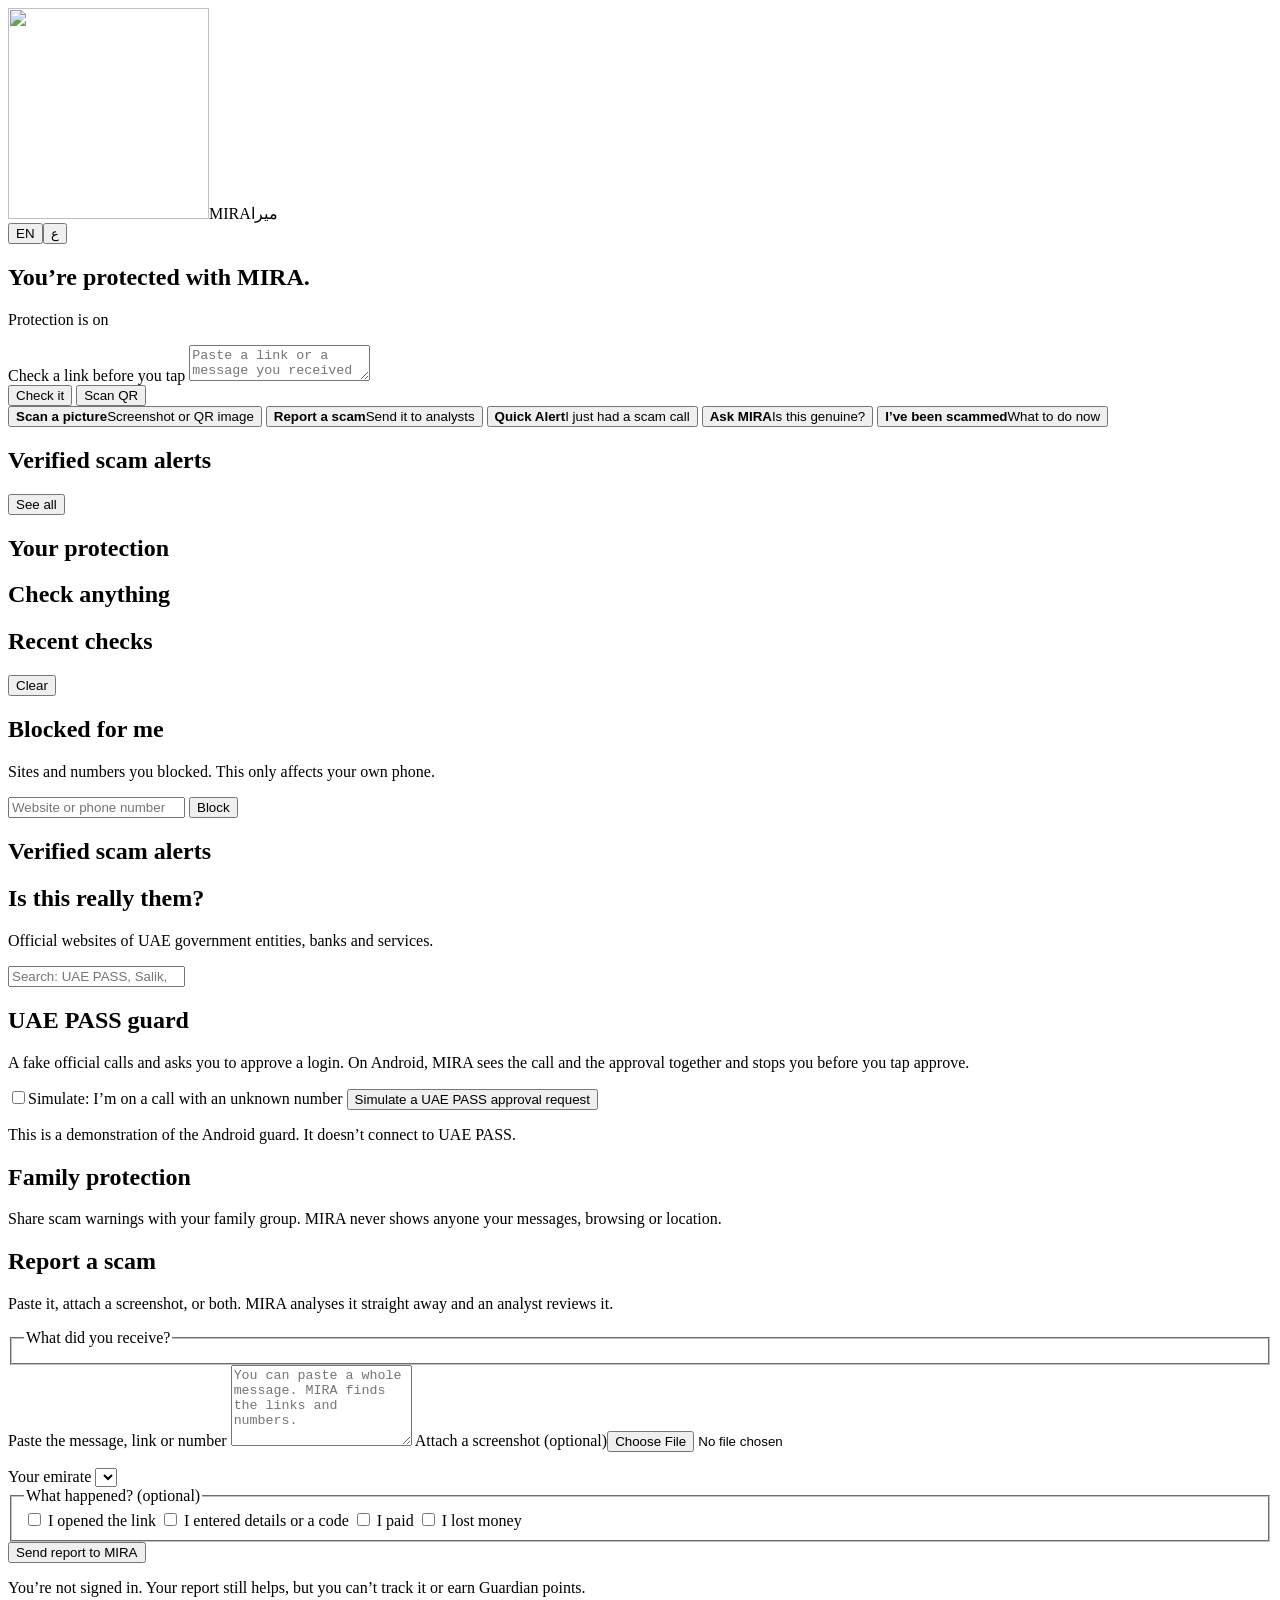
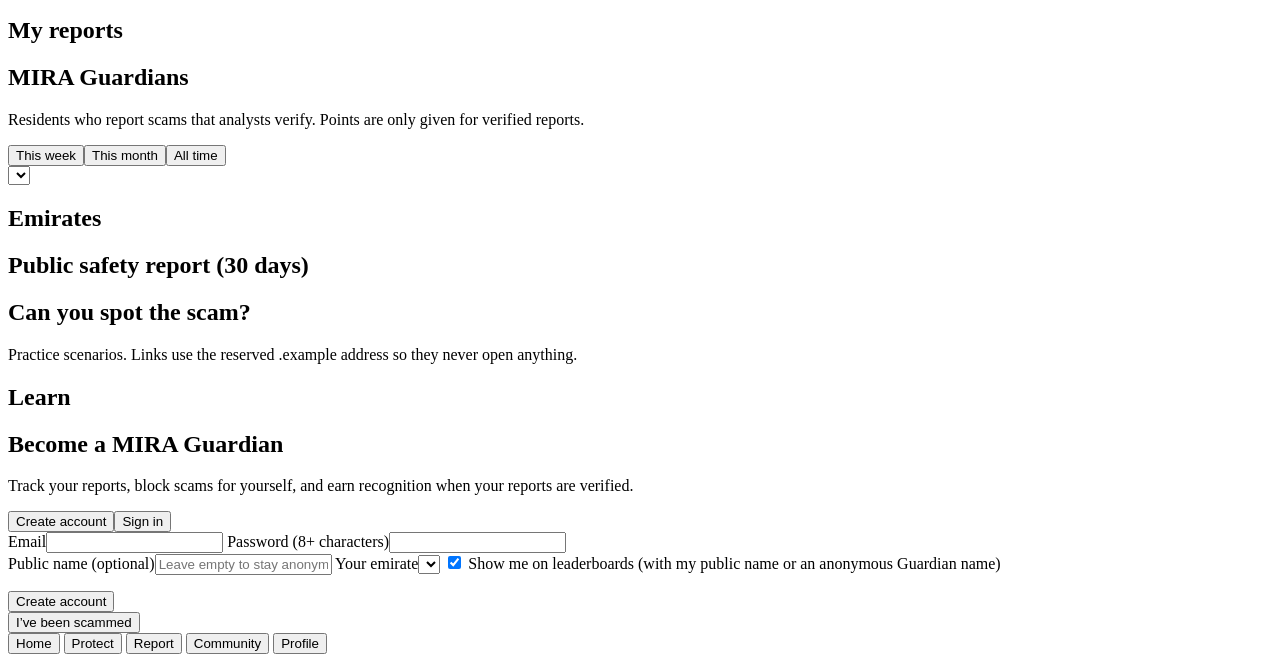
==== commit 17d31aa3: "MIRA: API v1 additions, demo sign-in prototype + simulator, Command workspaces, Protect picture scan" ====
--- a/web/app/index.html
+++ b/web/app/index.html
@@ -43,7 +43,9 @@
       <p class="hint" data-i="qrHint">Point the camera at the QR code</p>
       <button id="qr-stop" class="soft light" data-i="cancel">Cancel</button>
     </div>
+    <div id="official-alerts" class="official" hidden></div>
     <div class="quick">
+      <button id="open-picture"><b data-i="qPic">Scan a picture</b><span data-i="qPicD">Screenshot or QR image</span></button>
       <button data-goto="report"><b data-i="qReport">Report a scam</b><span data-i="qReportD">Send it to analysts</span></button>
       <button id="open-quick"><b data-i="qCall">Quick Alert</b><span data-i="qCallD">I just had a scam call</span></button>
       <button id="open-assistant"><b data-i="qAsk">Ask MIRA</b><span data-i="qAskD">Is this genuine?</span></button>
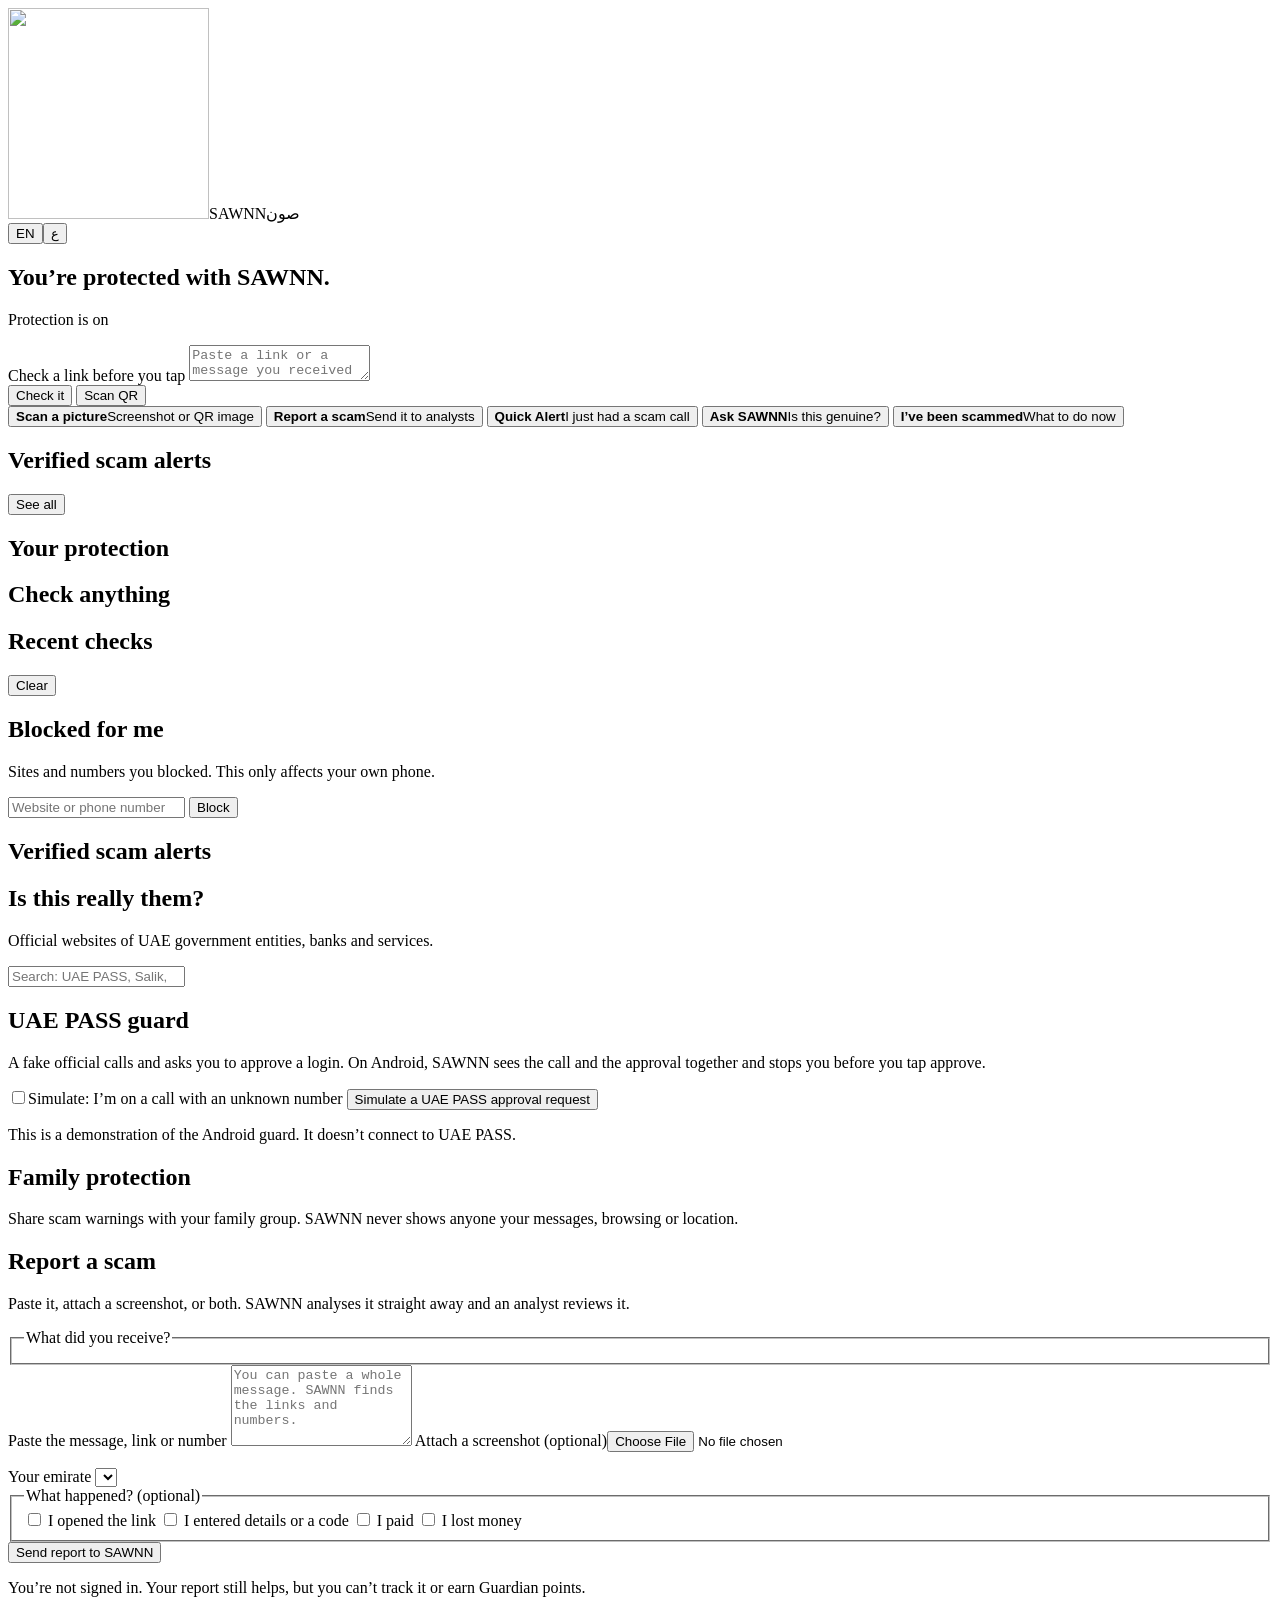
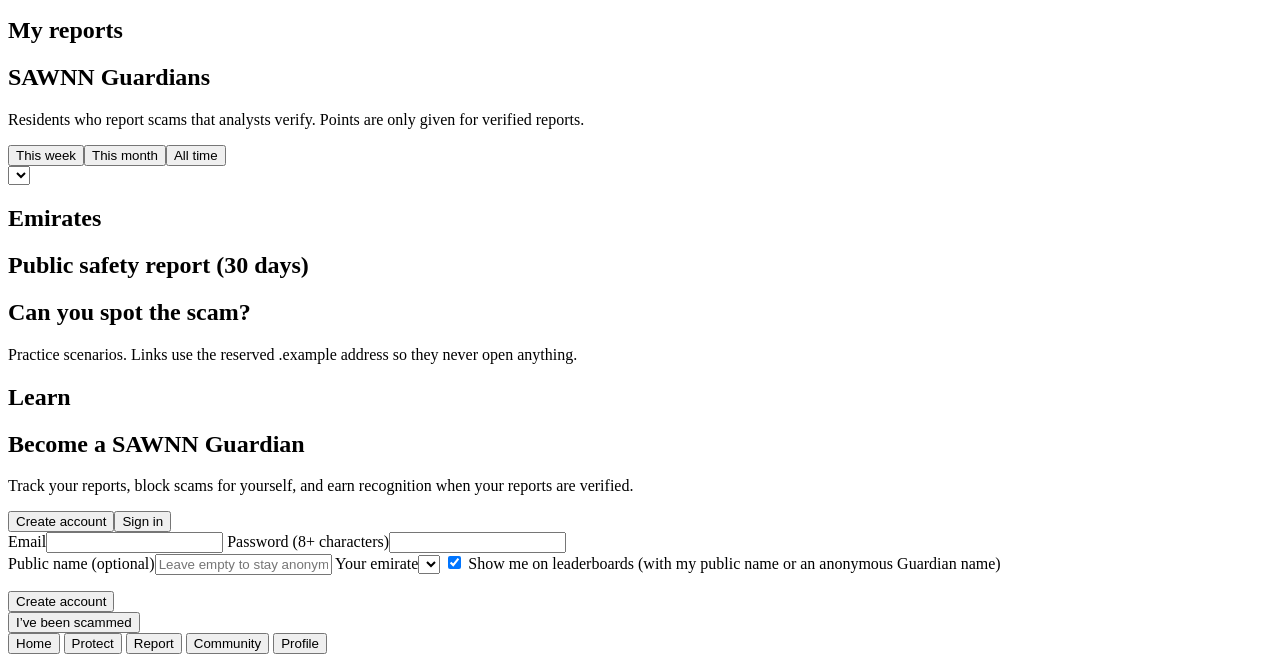
==== commit bf1e929d: "Rename MIRA to SAWNN (صون) Co-Authored-By: Claude Opus 5.5 <noreply@anthropic.com> Claude-Session: h" ====
--- a/web/app/index.html
+++ b/web/app/index.html
@@ -4,7 +4,7 @@
 <meta charset="utf-8">
 <meta name="viewport" content="width=device-width, initial-scale=1, viewport-fit=cover">
 <meta name="theme-color" content="#071426">
-<title>MIRA Protect</title>
+<title>SAWNN Protect</title>
 <link rel="manifest" href="/manifest.webmanifest">
 <link rel="icon" href="/static/app/icon-192.png">
 <link rel="apple-touch-icon" href="/static/app/icon-192.png">
@@ -14,7 +14,7 @@
 <body>
 <div class="aurora" aria-hidden="true"></div>
 <header class="bar">
-  <span class="mark"><img class="mark-logo" src="/static/shared/mira-mark.png" alt="" width="201" height="211"><span class="mark-en">MIRA</span><span class="mark-ar" lang="ar">ميرا</span></span>
+  <span class="mark"><img class="mark-logo" src="/static/shared/sawnn-mark.png" alt="" width="201" height="211"><span class="mark-en">SAWNN</span><span class="mark-ar" lang="ar">صون</span></span>
   <div class="langs" role="group" aria-label="Language">
     <button data-lang="en" lang="en">EN</button><button data-lang="ar" lang="ar">ع</button>
   </div>
@@ -27,7 +27,7 @@
   <section id="t-home" class="tab on">
     <div class="hello">
       <p class="hello-k" id="hello-name"></p>
-      <h1 data-i="protectedTitle">You’re protected with MIRA.</h1>
+      <h1 data-i="protectedTitle">You’re protected with SAWNN.</h1>
       <p class="shield-line" id="shield"><span class="dot"></span><span id="shield-state" data-i="shieldOn">Protection is on</span><span id="shield-meta"></span></p>
     </div>
     <form id="check-form" class="check-card">
@@ -48,7 +48,7 @@
       <button id="open-picture"><b data-i="qPic">Scan a picture</b><span data-i="qPicD">Screenshot or QR image</span></button>
       <button data-goto="report"><b data-i="qReport">Report a scam</b><span data-i="qReportD">Send it to analysts</span></button>
       <button id="open-quick"><b data-i="qCall">Quick Alert</b><span data-i="qCallD">I just had a scam call</span></button>
-      <button id="open-assistant"><b data-i="qAsk">Ask MIRA</b><span data-i="qAskD">Is this genuine?</span></button>
+      <button id="open-assistant"><b data-i="qAsk">Ask SAWNN</b><span data-i="qAskD">Is this genuine?</span></button>
       <button id="open-emergency" class="urgent"><b data-i="qHelp">I’ve been scammed</b><span data-i="qHelpD">What to do now</span></button>
     </div>
     <div class="card season" id="season-card" hidden>
@@ -94,14 +94,14 @@
     </div>
     <div class="card">
       <h2 data-i="guardTitle">UAE PASS guard</h2>
-      <p class="hint" data-i="guardLede">A fake official calls and asks you to approve a login. On Android, MIRA sees the call and the approval together and stops you before you tap approve.</p>
+      <p class="hint" data-i="guardLede">A fake official calls and asks you to approve a login. On Android, SAWNN sees the call and the approval together and stops you before you tap approve.</p>
       <label class="switch"><input type="checkbox" id="oncall"><span data-i="onCall">Simulate: I’m on a call with an unknown number</span></label>
       <button id="simulate" class="soft" data-i="simulateBtn">Simulate a UAE PASS approval request</button>
       <p class="hint" data-i="guardNote">This is a demonstration of the Android guard. It doesn’t connect to UAE PASS.</p>
     </div>
     <div class="card" id="family-card">
       <h2 data-i="familyTitle">Family protection</h2>
-      <p class="hint" data-i="familyLede">Share scam warnings with your family group. MIRA never shows anyone your messages, browsing or location.</p>
+      <p class="hint" data-i="familyLede">Share scam warnings with your family group. SAWNN never shows anyone your messages, browsing or location.</p>
       <div id="family"></div>
     </div>
   </section>
@@ -109,14 +109,14 @@
   <!-- REPORT -->
   <section id="t-report" class="tab">
     <h1 data-i="reportTitle">Report a scam</h1>
-    <p class="lede" data-i="reportLede">Paste it, attach a screenshot, or both. MIRA analyses it straight away and an analyst reviews it.</p>
+    <p class="lede" data-i="reportLede">Paste it, attach a screenshot, or both. SAWNN analyses it straight away and an analyst reviews it.</p>
     <form id="report-form">
       <fieldset class="types">
         <legend data-i="whatKind">What did you receive?</legend>
         <div id="types" class="type-grid"></div>
       </fieldset>
       <label for="r-text" class="lbl" data-i="pasteLabel">Paste the message, link or number</label>
-      <textarea id="r-text" rows="5" data-ph="pastePh" placeholder="You can paste a whole message. MIRA finds the links and numbers."></textarea>
+      <textarea id="r-text" rows="5" data-ph="pastePh" placeholder="You can paste a whole message. SAWNN finds the links and numbers."></textarea>
       <label for="r-file" class="file"><span data-i="attach">Attach a screenshot (optional)</span><input id="r-file" type="file" accept="image/png,image/jpeg,image/webp"></label>
       <p id="r-file-name" class="hint"></p>
       <label for="r-emirate" class="lbl" data-i="emirateLabel">Your emirate</label>
@@ -129,7 +129,7 @@
         <label><input type="checkbox" value="lost_money"> <span data-i="impLost">I lost money</span></label>
       </fieldset>
       <p id="lost-help" class="help" hidden><span data-i="lostHelp">Call your bank now to block your card, then report to the police. Speed matters.</span> <button type="button" class="link" data-open="emergency" data-i="whatToDo">What to do now</button></p>
-      <button class="go" type="submit" data-i="submitReport">Send report to MIRA</button>
+      <button class="go" type="submit" data-i="submitReport">Send report to SAWNN</button>
       <p class="hint" id="anon-note" data-i="anonNote">You’re not signed in. Your report still helps, but you can’t track it or earn Guardian points.</p>
     </form>
     <div id="r-result" class="card result" hidden></div>
@@ -139,7 +139,7 @@
 
   <!-- COMMUNITY -->
   <section id="t-community" class="tab">
-    <h1 data-i="communityTitle">MIRA Guardians</h1>
+    <h1 data-i="communityTitle">SAWNN Guardians</h1>
     <p class="lede" data-i="communityLede">Residents who report scams that analysts verify. Points are only given for verified reports.</p>
     <div class="seg" id="lb-period">
       <button data-p="week" class="on" data-i="week">This week</button><button data-p="month" data-i="month">This month</button><button data-p="all" data-i="allTime">All time</button>
@@ -155,7 +155,7 @@
   <!-- PROFILE -->
   <section id="t-profile" class="tab">
     <div id="signed-out">
-      <h1 data-i="joinTitle">Become a MIRA Guardian</h1>
+      <h1 data-i="joinTitle">Become a SAWNN Guardian</h1>
       <p class="lede" data-i="joinLede">Track your reports, block scams for yourself, and earn recognition when your reports are verified.</p>
       <div class="seg" id="auth-mode"><button data-m="register" class="on" data-i="register">Create account</button><button data-m="login" data-i="signIn">Sign in</button></div>
       <form id="auth-form" class="stack">
@@ -215,21 +215,21 @@
     <ul id="v-reasons" class="v-reasons"></ul>
     <p id="v-advice" class="v-advice"></p>
     <div class="v-actions">
-      <button id="v-report" class="go light" data-i="reportToMIRA">Report to MIRA</button>
+      <button id="v-report" class="go light" data-i="reportToMIRA">Report to SAWNN</button>
       <button id="v-block" class="soft light" data-i="blockForMe">Block for me</button>
       <button id="v-close" class="soft light" data-i="close">Close</button>
     </div>
-    <p class="v-explain" data-i="blockVsReport">“Block for me” protects only your phone. “Report to MIRA” sends it to analysts, who can block it for everyone once it’s confirmed.</p>
+    <p class="v-explain" data-i="blockVsReport">“Block for me” protects only your phone. “Report to SAWNN” sends it to analysts, who can block it for everyone once it’s confirmed.</p>
   </div>
 </section>
 
 <!-- assistant -->
 <section id="assistant" class="panel-sheet" hidden aria-modal="true" role="dialog" aria-labelledby="as-title">
-  <div class="ps-head"><h2 id="as-title" data-i="asTitle">Ask MIRA</h2><button class="x" data-close aria-label="Close">×</button></div>
+  <div class="ps-head"><h2 id="as-title" data-i="asTitle">Ask SAWNN</h2><button class="x" data-close aria-label="Close">×</button></div>
   <ol id="chat" class="chat" aria-live="polite"></ol>
   <div class="suggest" id="suggest"></div>
   <form id="ask-form" class="ask">
-    <label for="ask" class="sr" data-i="asTitle">Ask MIRA</label>
+    <label for="ask" class="sr" data-i="asTitle">Ask SAWNN</label>
     <textarea id="ask" rows="2" data-ph="askPh" placeholder="Ask anything about a scam, or paste a message"></textarea>
     <button class="go small" type="submit" data-i="send">Send</button>
   </form>
@@ -238,7 +238,7 @@
 <!-- quick alert -->
 <section id="quick" class="panel-sheet" hidden aria-modal="true" role="dialog" aria-labelledby="qa-title">
   <div class="ps-head"><h2 id="qa-title" data-i="qaTitle">Quick Alert: suspicious call</h2><button class="x" data-close aria-label="Close">×</button></div>
-  <p class="hint" data-i="qaLede">Report it now and finish later. MIRA only records what you type here; it can’t see your calls.</p>
+  <p class="hint" data-i="qaLede">Report it now and finish later. SAWNN only records what you type here; it can’t see your calls.</p>
   <form id="quick-form" class="stack">
     <label for="qa-number" data-i="qaNumber">The number that called (if you have it)</label>
     <input id="qa-number" type="tel" inputmode="tel" placeholder="+971 5x xxx xxxx">
@@ -256,13 +256,13 @@
   <div class="ps-head"><h2 id="em-title" data-i="emTitle">If you think you’ve been scammed</h2><button class="x" data-close aria-label="Close">×</button></div>
   <ol id="em-steps" class="em-steps"></ol>
   <a class="go" href="tel:8002626" data-i="emCall">Call Aman (Abu Dhabi Police) 8002626</a>
-  <button class="soft" data-goto="report" data-close data-i="emReport">Report it in MIRA</button>
+  <button class="soft" data-goto="report" data-close data-i="emReport">Report it in SAWNN</button>
   <p class="hint" data-i="emNote">Call your bank using the number on your card or in its official app, never a number from the message.</p>
 </section>
 
 <!-- UAE PASS guard takeover -->
 <section id="takeover" class="takeover" hidden role="alertdialog" aria-labelledby="to-title">
-  <p class="to-eyebrow" data-i="toEyebrow">MIRA stopped an approval</p>
+  <p class="to-eyebrow" data-i="toEyebrow">SAWNN stopped an approval</p>
   <p id="to-title" class="to-title" data-i="toTitle">Someone is trying to log in as you.</p>
   <p class="to-body" data-i="toBody">You’re on a call with an unknown number and a UAE PASS approval just arrived. Real officials never ask you to approve a login. Hang up first.</p>
   <button id="to-deny" class="go light" data-i="toDeny">I didn’t ask for this. Decline</button>
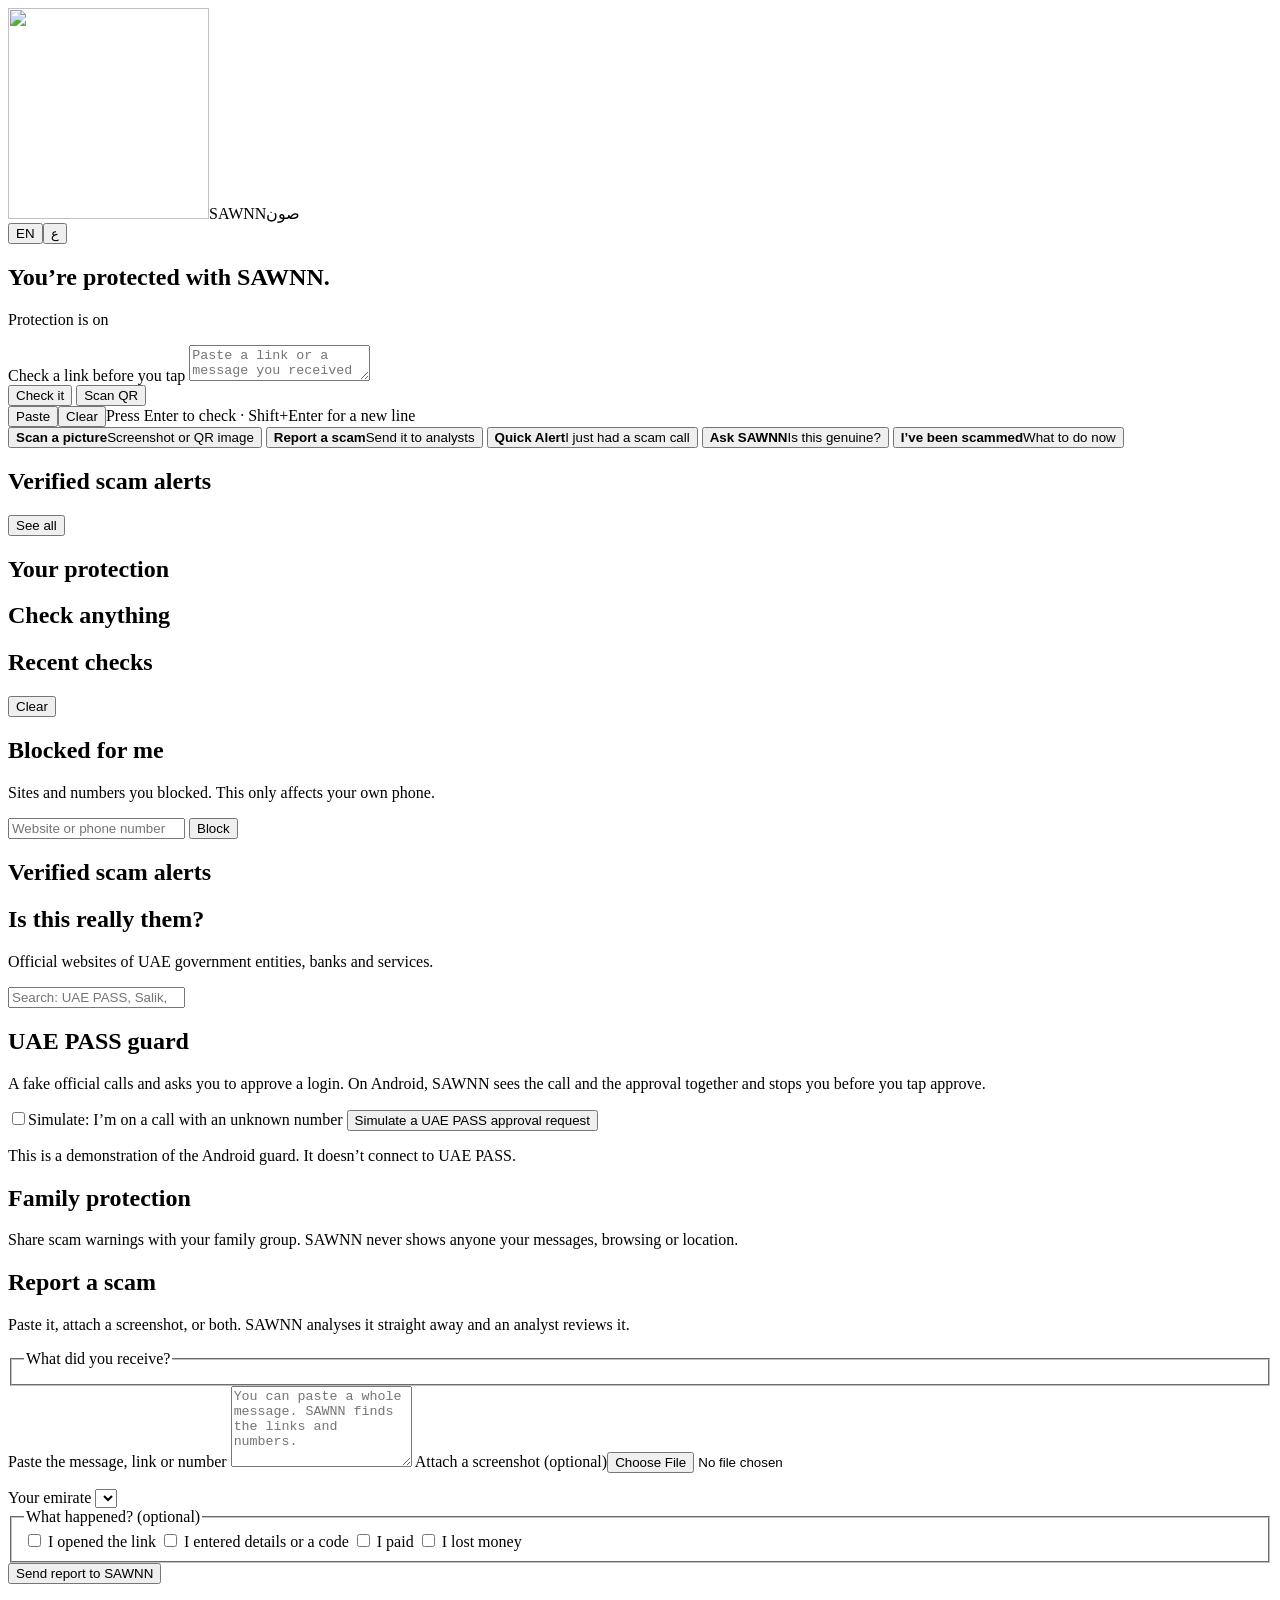
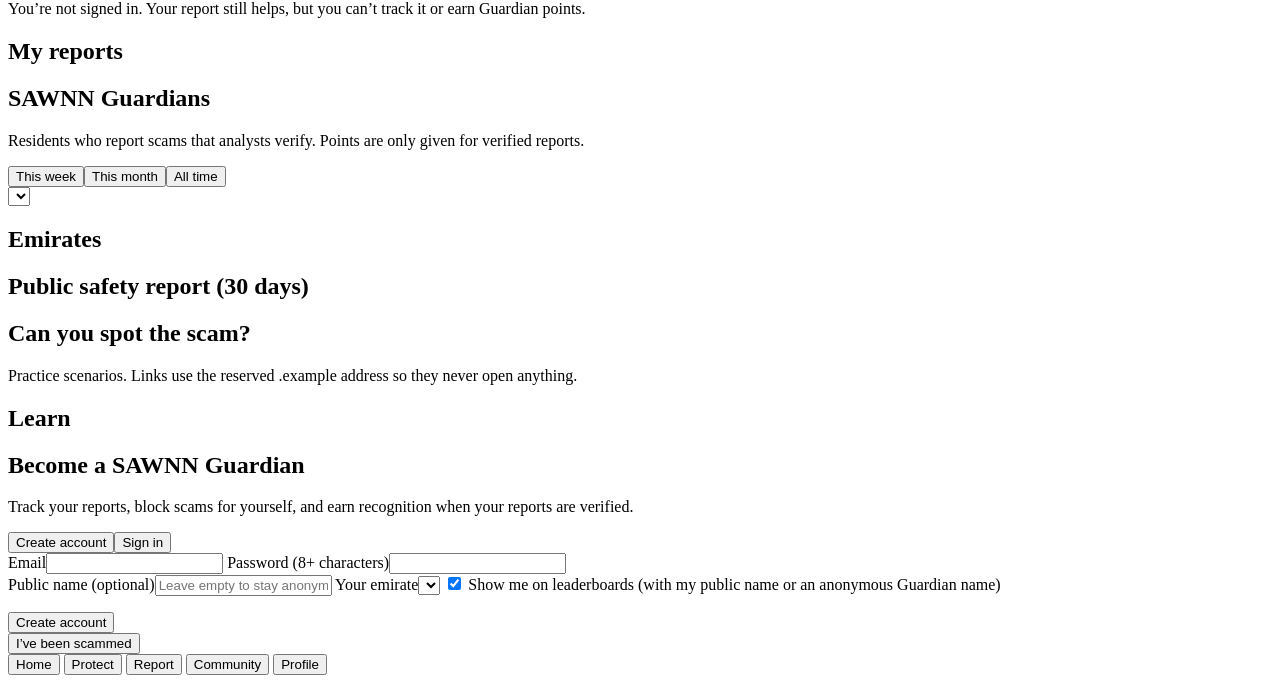
==== commit a18e10a3: "SAWNN: animations, clipboard, sentiment, orchestrator with 16 agents, scheduler, discovery processin" ====
--- a/web/app/index.html
+++ b/web/app/index.html
@@ -12,7 +12,7 @@
 <link rel="stylesheet" href="/static/app/app.css">
 </head>
 <body>
-<div class="aurora" aria-hidden="true"></div>
+<div class="aurora" aria-hidden="true"><i></i></div>
 <header class="bar">
   <span class="mark"><img class="mark-logo" src="/static/shared/sawnn-mark.png" alt="" width="201" height="211"><span class="mark-en">SAWNN</span><span class="mark-ar" lang="ar">صون</span></span>
   <div class="langs" role="group" aria-label="Language">
@@ -37,6 +37,7 @@
         <button class="go" type="submit" data-i="checkBtn">Check it</button>
         <button id="qr-btn" class="icon-btn" type="button" data-i="qrBtn">Scan QR</button>
       </div>
+      <div class="input-tools"><button id="paste-btn" class="link" type="button" data-i="pasteBtn">Paste</button><button id="clear-btn" class="link" type="button" data-i="clearBtn">Clear</button><span class="hint" data-i="enterHint">Press Enter to check · Shift+Enter for a new line</span></div>
     </form>
     <div id="qr-box" class="qr-box" hidden>
       <video id="qr-video" playsinline muted></video>
@@ -214,6 +215,7 @@
     <div id="v-twin" class="v-twin"></div>
     <ul id="v-reasons" class="v-reasons"></ul>
     <p id="v-advice" class="v-advice"></p>
+    <div id="v-copy" class="v-copy"></div>
     <div class="v-actions">
       <button id="v-report" class="go light" data-i="reportToMIRA">Report to SAWNN</button>
       <button id="v-block" class="soft light" data-i="blockForMe">Block for me</button>
@@ -270,6 +272,7 @@
 </section>
 
 <script src="/static/app/i18n.js"></script>
+<script src="/static/shared/clip.js"></script>
 <script src="/static/app/app.js"></script>
 </body>
 </html>
